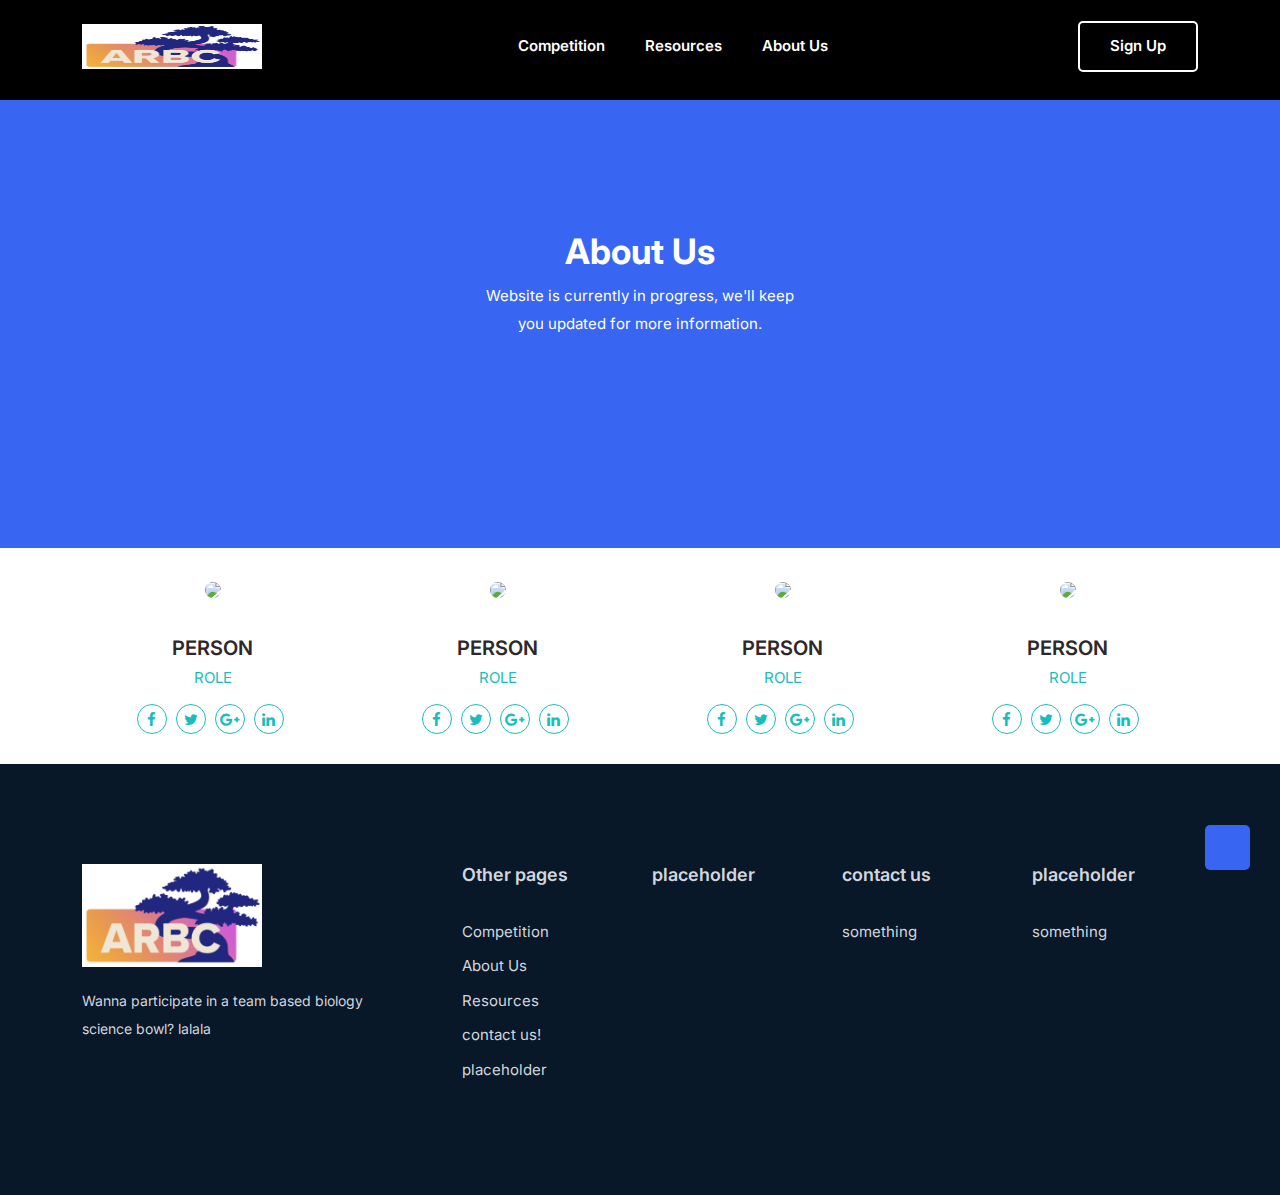
==== aboutus.html @ b6d5187e "navbar and pages" ====
<!DOCTYPE html>
<html class="no-js" lang="zxx">

<head>
    <meta charset="utf-8" />
    <meta http-equiv="x-ua-compatible" content="ie=edge" />
    <title>ARBC</title>
    <meta name="description" content="" />
    <meta name="viewport" content="width=device-width, initial-scale=1" />
    <link rel="shortcut icon" type="image/x-icon" href="assets/images/favicon.svg" />
<style data-href="/styles.f237a936223849b0b46b.css" id="gatsby-global-css"></style>
    <!-- ========================= CSS========================= -->
    <link rel="stylesheet" href="assets/css/bootstrap.min.css" />
    <link rel="stylesheet" href="assets/css/LineIcons.2.0.css" />
    <link rel="stylesheet" href="assets/css/animate.css" />
    <link rel="stylesheet" href="assets/css/tiny-slider.css" />
    <link rel="stylesheet" href="assets/css/glightbox.min.css" />
    <link rel="stylesheet" href="assets/css/main.css" />
  <link href="aboutus.css" rel="stylesheet" type="text/css" />
  <!--font-awesome -->
    <link rel="stylesheet" href="https://cdnjs.cloudflare.com/ajax/libs/font-awesome/4.7.0/css/font-awesome.min.css">
    
    <!--Bootstrap 4-->
    <link rel="stylesheet" href="https://cdn.jsdelivr.net/npm/bootstrap@4.6.0/dist/css/bootstrap.min.css" integrity="sha384-B0vP5xmATw1+K9KRQjQERJvTumQW0nPEzvF6L/Z6nronJ3oUOFUFpCjEUQouq2+l" crossorigin="anonymous">
</head>

<body>
    <!-- Preloader -->
    <div class="preloader">
        <div class="preloader-inner">
            <div class="preloader-icon">
                <span></span>
                <span></span>
            </div>
        </div>
    </div>
    <!-- /End Preloader -->

    <!-- Header-->
    <header class="header navbar-area">
        <div class="container">
            <div class="row align-items-center">
                <div class="col-lg-12">
                    <div class="nav-inner">
                        <!-- Navbar -->
                        <nav class="navbar navbar-expand-lg">
                            <a class="navbar-brand" href="index.html">
                                <img src="assets/images/logo/logo.png" width= "75" height="45" alt="" loading="lazy"/>
                            </a>
                            
                            <div class="collapse navbar-collapse sub-menu-bar" id="navbarSupportedContent">
                                <ul id="nav" class="navbar-nav ms-auto">
                                    <li class="nav-item">
                                        <a href="#features" class="page-scroll"
                                            aria-label="Toggle navigation" class="dd-menu collapsed" href="javascript:void(0)"  data-bs-toggle="collapse"
                                            data-bs-target="#submenu-1-4" aria-controls="navbarSupportedContent"
                                            aria-expanded="false" aria-label="Toggle navigation">Competition</a>
                                        <ul class="sub-menu collapse" id="submenu-1-4">
                                            <li class="nav-item"><a href="javascript:void(0)"><a href="competition.html">Rules and Logistics</a></a>
                                            
                                            </li>
                                
                                        </ul>
                                    </li>
                                    <li class="nav-item">
                                        <a href="#features"
                                            aria-label="Toggle navigation">Resources</a>
                                        <ul class="sub-menu collapse" id="submenu-1-4">
                                            <li class="nav-item"><a href="javascript:void(0)"><a href="textbooks.html">Textbooks</a></a>
                                            
                                            </li>
                                
                                        </ul>
                                        
                                    </li>
                                    
 
                                    <li class="nav-item">
                                        <a href="javascript:void(0)" aria-label="Toggle navigation">About Us</a>
                                        <ul class="sub-menu collapse" id="submenu-1-4">
                                            <li class="nav-item"><a href="javascript:void(0)"><a href="aboutus.html">Team</a></a>
                                            
                                            </li>
                                
                                        </ul>
                                    </li>
                                    
                                    
                                </ul>
                            </div> <!-- navbar collapse -->
                            <div class="button add-list-button">
                                <a href="javascript:void(0)" class="btn">Sign up</a>
                            </div>
                        </nav>
                        <!-- End Navbar -->
                    </div>
                </div>
            </div> <!-- row -->
        </div> <!-- container -->
    </header>
    <!-- End Header -->
<section class="our-achievement section">
        <div class="container">
            <div class="row">
                <div class="col-lg-10 offset-lg-1 col-md-12 col-12">
                    <div class="title">
                        <div class="section-title">

                        <h2>About Us</h2>
                        <p>Website is currently in progress, we'll keep you updated for more information.</p>
                    </div>
                </div>
            </div>
</section>
 <div class="container">
        <div class="row">
            
                <!-- team section-->
             <!--1st member-->
<div class="col-md-3 col-sm-6">
                <div class="our-team">
                    <div class="pic">
                        <img src="image1.jpg">
                    </div>
                    <h3 class="title">PERSON</h3>
                    <span class="post">ROLE</span>

                    <!--social icon-->
                         <ul class="social">
               <li><a href="#" class="fa fa-facebook"></a></li>
               <li><a href="#" class="fa fa-twitter"></a></li>
               <li><a href="#" class="fa fa-google-plus"></a></li>
               <li><a href="#" class="fa fa-linkedin"></a></li>
        </ul>
                </div>
            </div>

    <!--2nd member-->
     
            <div class="col-md-3 col-sm-6">
                <div class="our-team">
                    <div class="pic">
                        <img src="image2.jpg">
                    </div>
                    <h3 class="title">PERSON</h3>
                    <span class="post">ROLE</span>

                     <!--social Icon-->
                           <ul class="social">
               <li><a href="#" class="fa fa-facebook"></a></li>
               <li><a href="#" class="fa fa-twitter"></a></li>
               <li><a href="#" class="fa fa-google-plus"></a></li>
               <li><a href="#" class="fa fa-linkedin"></a></li>
        </ul>
                </div>
            </div>

    <!--3rd member-->
    
            <div class="col-md-3 col-sm-6">
                <div class="our-team">
                    <div class="pic">
                        <img src="image3.jpg">
                    </div>
                    <h3 class="title">PERSON</h3>
                    <span class="post">ROLE</span>
                    
                     <!--social icon-->
                         <ul class="social">
               <li><a href="#" class="fa fa-facebook"></a></li>
               <li><a href="#" class="fa fa-twitter"></a></li>
               <li><a href="#" class="fa fa-google-plus"></a></li>
               <li><a href="#" class="fa fa-linkedin"></a></li>
        </ul>
                </div>
            </div>

    <!--4th member-->

            <div class="col-md-3 col-sm-6">
                <div class="our-team">
                    <div class="pic">
                        <img src="image4.jpg">
                    </div>
                    <h3 class="title">PERSON</h3>
                    <span class="post">ROLE</span>

                     <!--social icon-->
                           <ul class="social">
               <li><a href="#" class="fa fa-facebook"></a></li>
               <li><a href="#" class="fa fa-twitter"></a></li>
               <li><a href="#" class="fa fa-google-plus"></a></li>
               <li><a href="#" class="fa fa-linkedin"></a></li>
        </ul>
                </div>
            </div>

        </div>
    </div>
</body>

    <!--Footer  -->
    <footer class="footer">
        <!-- Start Footer Top -->
        <div class="footer-top">
            <div class="container">
                <div class="row">
                    <div class="col-lg-4 col-md-4 col-12">
                        <!-- Single Widget -->
                        <div class="single-footer f-about">
                            <div class="logo">
                                <a href="index.html">
                                    <img src="assets/images/logo/logo.png" alt="#">
                                </a>
                            </div>
                            <p>Wanna participate in a team based biology science bowl? lalala</p>
                            <ul class="social">
                                <li><a href="javascript:void(0)"><i class="lni lni-facebook-filled"></i></a></li>
                                <li><a href="javascript:void(0)"><i class="lni lni-twitter-original"></i></a></li>
                                <li><a href="javascript:void(0)"><i class="lni lni-instagram"></i></a></li>
                                <li><a href="javascript:void(0)"><i class="lni lni-linkedin-original"></i></a></li>
                                <li><a href="javascript:void(0)"><i class="lni lni-youtube"></i></a></li>
                                <li><a href="javascript:void(0)"><i class="lni lni-pinterest"></i></a></li>
                            </ul>
                            
                        </div>
                        <!-- End Single Widget -->
                    </div>
                    <div class="col-lg-8 col-md-8 col-12">
                        <div class="row">
                            <div class="col-lg-3 col-md-6 col-12">
                                <!-- Single Widget -->
                                <div class="single-footer f-link">
                                    <h3>Other pages</h3>
                                    <ul>
                                        <li><a href="javascript:void(0)">Competition</a></li>
                                        <li><a href="javascript:void(0)">About Us</a></li>
                                        <li><a href="javascript:void(0)">Resources</a></li>
                                        <li><a href="javascript:void(0)">contact us!</a></li>
                                        <li><a href="javascript:void(0)">placeholder</a></li>
                                    </ul>
                                </div>
                                <!-- End Single Widget -->
                            </div>
                            <div class="col-lg-3 col-md-6 col-12">
                                <!-- Single Widget -->
                                <div class="single-footer f-link">
                                    <h3>placeholder</h3>
                                   
                                </div>
                                <!-- End Single Widget -->
                            </div>
                            <div class="col-lg-3 col-md-6 col-12">
                                <!-- Single Widget -->
                                <div class="single-footer f-link">
                                    <h3>contact us</h3>
                                    <ul>
                                        <li><a href="javascript:void(0)">something</a></li>
                                        
                                    </ul>
                                </div>
                                <!-- End Single Widget -->
                            </div>
                            <div class="col-lg-3 col-md-6 col-12">
                                <!-- Single Widget -->
                                <div class="single-footer f-link">
                                    <h3>placeholder</h3>
                                    <ul>
                                        <li><a href="javascript:void(0)">something</a></li>
                                        
                                    </ul>
                                </div>
                                <!-- End Single Widget -->
                            </div>
                        </div>
                    </div>
                </div>
            </div>
        </div>
        <!--/ End Footer Top -->
    </footer>
    <!--/ End Footer -->

    <!-- ========================= scroll-top ========================= -->
    <a href="#" class="scroll-top">
        <i class="lni lni-chevron-up"></i>
    </a>

    <!-- ========================= JS ========================= -->
    <script src="assets/js/bootstrap.min.js"></script>
    <script src="assets/js/wow.min.js"></script>
    <script src="assets/js/tiny-slider.js"></script>
    <script src="assets/js/glightbox.min.js"></script>
    <script src="assets/js/count-up.min.js"></script>
    <script src="assets/js/main.js"></script>
    <script type="text/javascript">
        //====== counter up 
        var cu = new counterUp({
            start: 0,
            duration: 2000,
            intvalues: true,
            interval: 100,
            append: " ",
        });
        cu.start();
    </script>
</body>

</html>
---- assets/css/main.css ----
/*======================================
    Variables
========================================*/
/*======================================
    Normalize CSS
========================================*/
@import url("https://fonts.googleapis.com/css2?family=Inter:wght@100;200;300;400;500;600;700;800;900&display=swap");
html {
  scroll-behavior: smooth;
}
html{
  background-color: black;
  margin-top: 100px;
   
}
body {
  font-family: "Inter", sans-serif;
  font-weight: normal;
  font-style: normal;
  color: #888;
  overflow-x: hidden;
  font-size: 15px;
}

p {
  margin: 0;
  padding: 0;
  font-size: 18px;
  line-height: 28px;
  color: black;
}

* {
  margin: 0;
  padding: 0;
}

.navbar-toggler:focus,
a:focus,
input:focus,
textarea:focus,
button:focus,
.btn:focus,
.btn.focus,
.btn:not(:disabled):not(.disabled).active,
.btn:not(:disabled):not(.disabled):active {
  text-decoration: none;
  outline: none;
  outline: none !important;
  border-color: none !important;
  -webkit-box-shadow: none !important;
          box-shadow: none !important;
}

.form-check-input:checked {
  background-color: #3865F2;
  border-color: #3865F2;
}

select { 
  text-rendering: auto;
  color: #081828;
  letter-spacing: normal;
  word-spacing: normal;
  text-transform: none;
  text-indent: 0px;
  text-shadow: none;
  display: inline-block;
  text-align: start;
  -webkit-appearance: menulist;
     -moz-appearance: menulist;
          appearance: menulist;
  -webkit-box-sizing: border-box;
          box-sizing: border-box;
  -webkit-box-align: center;
      -ms-flex-align: center;
          align-items: center;
  white-space: pre;
  -webkit-rtl-ordering: logical;
  background-color: -internal-light-dark(white, #3b3b3b);
  cursor: default;
  margin: 0em;
  font: 400 14px;
  border-radius: 0px;
  border-width: 1px;
  border-style: solid;
  border-color: -internal-light-dark(#767676, #858585);
  -o-border-image: initial;
     border-image: initial;
}

span,
a {
  display: inline-block;
  text-decoration: none;
  transition: all 0.4s ease;
  -webkit-transition: all 0.4s ease;
  -moz-transition: all 0.4s ease;
}

audio,
canvas,
iframe,
img,
svg,
video {
  vertical-align: middle;
}

img {
  max-width: 100%;
}

h1,
h2,
h3,
h4,
h5,
h6 {
  font-weight: 600;
  margin: 0px;
  color: #081828;
}

h1 a,
h2 a,
h3 a,
h4 a,
h5 a,
h6 a {
  color: inherit;
}

h1 {
  font-size: 50px;
}

h2 {
  font-size: 40px;
}

h3 {
  font-size: 30px;
}

h4 {
  font-size: 25px;
}

h5 {
  font-size: 20px;
}

h6 {
  font-size: 16px;
}

ul,
ol {
  margin: 0px;
  padding: 0px;
  list-style-type: none;
}

.mt-5 {
  margin-top: 5px;
}

.mt-10 {
  margin-top: 10px;
}

.mt-15 {
  margin-top: 15px;
}

.mt-20 {
  margin-top: 20px;
}

.mt-25 {
  margin-top: 25px;
}

.mt-30 {
  margin-top: 30px;
}

.mt-35 {
  margin-top: 35px;
}

.mt-40 {
  margin-top: 40px;
}

.mt-45 {
  margin-top: 45px;
}

.mt-50 {
  margin-top: 50px;
}

.mt-55 {
  margin-top: 55px;
}

.mt-60 {
  margin-top: 60px;
}

.mt-65 {
  margin-top: 65px;
}

.mt-70 {
  margin-top: 70px;
}

.img-bg {
  background-position: center center;
  background-size: cover;
  background-repeat: no-repeat;
  width: 100%;
  height: 100%;
}

@media only screen and (min-width: 480px) and (max-width: 767px) {
  .container {
    width: 450px;
  }
}
/*
/* Bread Crumbs */
.breadcrumbs {
  position: relative;
  padding-bottom: 100px;
  padding-top: 180px;
  z-index: 2;
  text-align: left;
  background-color: #3865F2;
}

@media only screen and (min-width: 768px) and (max-width: 991px) {
  .breadcrumbs {
    padding-bottom: 60px;
    padding-top: 120px;
  }
}

@media (max-width: 767px) {
  .breadcrumbs {
    padding-bottom: 60px;
    padding-top: 120px;
  }
}

.breadcrumbs .breadcrumbs-content {
  position: relative;
  text-align: center;
}

.breadcrumbs .breadcrumbs-content .page-title {
  font-size: 32px;
  color: #fff;
  font-weight: 700;
  position: relative;
  line-height: 50px;
}

@media only screen and (min-width: 768px) and (max-width: 991px) {
  .breadcrumbs .breadcrumbs-content .page-title {
    font-size: 28px;
    line-height: 42px;
  }
}

@media (max-width: 767px) {
  .breadcrumbs .breadcrumbs-content .page-title {
    font-size: 25px;
    line-height: 38px;
  }
}

.breadcrumbs .breadcrumbs-content .breadcrumb-nav {
  background: transparent;
  border-radius: 0;
  margin-bottom: 0;
  padding: 0;
  display: inline-block;
}

.breadcrumbs .breadcrumb-nav {
  text-align: center;
  margin-top: 15px;
}

@media only screen and (min-width: 768px) and (max-width: 991px) {
  .breadcrumbs .breadcrumb-nav {
    margin-top: 10px;
  }
}

@media (max-width: 767px) {
  .breadcrumbs .breadcrumb-nav {
    margin-top: 8px;
  }
}

.breadcrumbs .breadcrumb-nav li {
  display: inline-block;
  position: relative;
  padding-right: 15px;
  margin-right: 15px;
  text-transform: capitalize;
}

.breadcrumbs .breadcrumb-nav li:after {
  content: "\ea5c";
  font-family: lineIcons;
  font-size: 10px;
  position: absolute;
  top: 4px;
  right: -7px;
}

.breadcrumbs .breadcrumb-nav li:last-child {
  margin: 0;
  padding: 0;
}

.breadcrumbs .breadcrumb-nav li:last-child::after {
  display: none;
}

.breadcrumbs .breadcrumb-nav li,
.breadcrumbs .breadcrumb-nav li a {
  color: #fff;
  font-size: 14px;
  font-weight: 500;
}

.breadcrumbs .breadcrumb-nav li a {
  position: relative;
}

.breadcrumbs .breadcrumb-nav li a:hover {
  text-decoration: underline;
}

.section {
  padding-top: 100px;
  padding-bottom: 100px;
  position: relative;
}

@media only screen and (min-width: 768px) and (max-width: 991px) {
  .section {
    padding-top: 60px;
    padding-bottom: 60px;
  }
}

@media (max-width: 767px) {
  .section {
    padding-top: 50px;
    padding-bottom: 50px;
  }
}

/* Section Title */
.section-title {
  text-align: center;
  margin-bottom: 80px;
  padding: 0 300px;
  position: relative;
  z-index: 5;
}

.section-title h3 {
  font-size: 15px;
  font-weight: 600;
  display: block;
  margin-bottom: 8px;
  color: #3865F2;
  text-transform: uppercase;
}

.section-title h2 {
  font-size: 34px;
  margin-bottom: 25px;
  line-height: 42px;
  text-transform: capitalize;
  position: relative;
  font-weight: 800;
}

.section-title p {
  font-size: 15px;
}

@media only screen and (min-width: 992px) and (max-width: 1199px) {
  .section-title {
    padding: 0px 200px;
    margin-bottom: 70px;
  }
}

@media only screen and (min-width: 768px) and (max-width: 991px) {
  .section-title {
    padding: 0px 20px;
    margin-bottom: 70px;
  }
  .section-title h3 {
    font-size: 14px;
  }
  .section-title h2 {
    font-size: 24px;
    line-height: 32px;
    margin-bottom: 20px;
  }
  .section-title p {
    font-size: 14px;
  }
}

@media (max-width: 767px) {
  .section-title {
    padding: 0px 10px;
    margin-bottom: 60px;
  }
  .section-title h3 {
    font-size: 14px;
  }
  .section-title h2 {
    font-size: 20px;
    line-height: 30px;
    margin-bottom: 18px;
  }
  .section-title p {
    font-size: 14px;
  }
}

.section-title.align-right {
  padding: 0;
  padding-left: 600px;
}

.section-title.align-right h2:before {
  display: none;
}

.section-title.align-right h2:after {
  position: absolute;
  right: 0;
  bottom: -1px;
  height: 2px;
  width: 50px;
  background: #3865F2;
  content: "";
}

.section-title.align-left {
  padding: 0;
  padding-right: 600px;
}

.section-title.align-left h2:before {
  left: 0;
  margin-left: 0;
}

/* One Click Scrool Top Button*/
.scroll-top {
  width: 45px;
  height: 45px;
  line-height: 45px;
  background: #3865F2;
  display: -webkit-box;
  display: -ms-flexbox;
  display: flex;
  -webkit-box-pack: center;
      -ms-flex-pack: center;
          justify-content: center;
  -webkit-box-align: center;
      -ms-flex-align: center;
          align-items: center;
  font-size: 14px;
  color: #fff !important;
  position: fixed;
  bottom: 30px;
  right: 30px;
  z-index: 9;
  cursor: pointer;
  -webkit-transition: all .3s ease-out 0s;
  transition: all .3s ease-out 0s;
  border-radius: 5px;
}

.scroll-top:hover {
  -webkit-box-shadow: 0 1rem 3rem rgba(35, 38, 45, 0.15) !important;
  box-shadow: 0 1rem 3rem rgba(35, 38, 45, 0.15) !important;
  -webkit-transform: translate3d(0, -5px, 0);
  transform: translate3d(0, -5px, 0);
  background-color: #081828;
}

/* Overlay */
.overlay {
  position: relative;
  z-index: 1;
}

.overlay::before {
  position: absolute;
  top: 0;
  left: 0;
  width: 100%;
  height: 100%;
  opacity: 0.4;
  background: #081828;
  content: "";
  -webkit-transition: all 0.4s ease;
  transition: all 0.4s ease;
  z-index: -1;
}

/* Pagination CSS */
.pagination {
  text-align: left;
  margin: 40px 0 0 0;
  display: block;
}

.pagination.center {
  text-align: center;
}

.pagination.right {
  text-align: right;
}

.pagination.left {
  text-align: left;
}

.pagination .pagination-list {
  display: inline-block;
  overflow: hidden;
}

.pagination .pagination-list li {
  margin-right: 5px;
  display: inline-block;
  margin-top: 10px;
}

.pagination .pagination-list li:last-child {
  margin-right: 0px;
}

.pagination .pagination-list li a {
  background: #fff;
  color: #081828;
  font-weight: 400;
  font-size: 14px;
  border-radius: 5px;
  padding: 8px 20px;
  text-align: center;
  border: 1px solid #eee;
}

.pagination .pagination-list li.active a,
.pagination .pagination-list li:hover a {
  background: #3865F2;
  color: #fff;
  border-color: transparent;
}

.pagination .pagination-list li a i {
  font-size: 13px;
}

.blog-grids.pagination {
  margin-top: 50px;
  text-align: center;
}

.button .btn {
  display: inline-block;
  text-transform: capitalize;
  font-size: 15px;
  font-weight: 600;
  padding: 13px 30px;
  background-color: #3865F2;
  color: #fff;
  border: none;
  -webkit-transition: 0.2s;
  transition: 0.2s;
  border-radius: 5px;
  position: relative;
  z-index: 1;
  margin-right: 5px;
  overflow: hidden;
}

@media only screen and (min-width: 768px) and (max-width: 991px) {
  .button .btn {
    padding: 12px 25px;
    font-size: 14px;
    font-weight: 500;
  }
}

@media (max-width: 767px) {
  .button .btn {
    padding: 12px 25px;
    font-size: 14px;
    font-weight: 500;
  }
}

.button .btn i {
  display: inline-block;
  margin-right: 5px;
}

.button .btn:last-child {
  margin: 0;
}

.button .btn:hover {
  color: #fff;
  background-color: #081828;
  -webkit-box-shadow: 0px 4px 4px #0000000f;
          box-shadow: 0px 4px 4px #0000000f;
}

.button .btn-alt {
  background-color: #081828;
  color: #fff;
}

@media only screen and (min-width: 768px) and (max-width: 991px) {
  .button .btn-alt {
    padding: 10px 30px;
  }
}

@media (max-width: 767px) {
  .button .btn-alt {
    padding: 10px 30px;
  }
}

.button .btn-alt:hover {
  background-color: #3865F2;
  color: #fff;
}

.align-left {
  text-align: left;
}

.align-right {
  text-align: right;
}

.align-center {
  text-align: center;
}

/* Preloader */
.preloader {
  position: fixed;
  top: 0;
  left: 0;
  z-index: 999999999;
  width: 100%;
  height: 100%;
  background-color: #fff;
  overflow: hidden;
}

.preloader-inner {
  position: absolute;
  top: 50%;
  left: 50%;
  -webkit-transform: translate(-50%, -50%);
  transform: translate(-50%, -50%);
}

.preloader-icon {
  width: 100px;
  height: 100px;
  display: inline-block;
  padding: 0px;
}

.preloader-icon span {
  position: absolute;
  display: inline-block;
  width: 100px;
  height: 100px;
  border-radius: 100%;
  background: #3865F2;
  -webkit-animation: preloader-fx 1.6s linear infinite;
  animation: preloader-fx 1.6s linear infinite;
}

.preloader-icon span:last-child {
  animation-delay: -0.8s;
  -webkit-animation-delay: -0.8s;
}

@keyframes preloader-fx {
  0% {
    -webkit-transform: scale(0, 0);
            transform: scale(0, 0);
    opacity: 0.5;
  }
  100% {
    -webkit-transform: scale(1, 1);
            transform: scale(1, 1);
    opacity: 0;
  }
}

@-webkit-keyframes preloader-fx {
  0% {
    -webkit-transform: scale(0, 0);
    opacity: 0.5;
  }
  100% {
    -webkit-transform: scale(1, 1);
    opacity: 0;
  }
}

/*======================================
	Start Header CSS
========================================*/
.header {
  width: 100%;
  background: transparent;
  position: absolute;
  width: 100%;
  left: 0;
  top: 0;
}

@media only screen and (min-width: 768px) and (max-width: 991px) {
  .header {
    padding: 18px 0 !important;
  }
  .header .mobile-menu-btn .toggler-icon {
    background-color: #fff;
  }
  .header .button {
    margin: 0 !important;
  }
  .header .navbar-collapse {
    position: absolute;
    top: 67px !important;
    left: 0;
    width: 100%;
    background-color: #fff;
    z-index: 9;
    -webkit-box-shadow: 0px 15px 20px 0px rgba(0, 0, 0, 0.1);
            box-shadow: 0px 15px 20px 0px rgba(0, 0, 0, 0.1);
    padding: 10px 20px;
    max-height: 350px;
    overflow-y: scroll;
    border-top: 1px solid #eee;
    border-radius: 6px;
    overflow: auto;
  }
  .header .navbar .navbar-nav .nav-item a:hover {
    color: #3865F2 !important;
  }
  .header .navbar .navbar-nav .nav-item a.active {
    color: #3865F2 !important;
  }
  .header .navbar-nav .nav-item {
    margin: 0;
  }
  .header .navbar-nav .nav-item:hover a {
    color: #3865F2;
  }
  .header .navbar-nav .nav-item a {
    padding: 12px 16px !important;
  }
  .header .navbar-nav .nav-item a::before {
    display: none;
  }
  .header .navbar-nav .nav-item .sub-menu {
    position: static;
    width: 100%;
    opacity: 1;
    visibility: visible;
    -webkit-box-shadow: none;
            box-shadow: none;
    padding: 0;
    border: none;
    margin-left: 15px;
    margin-right: 15px;
  }
  .header .navbar-nav .nav-item .sub-menu .nav-item a {
    padding: 12px 12px;
  }
  .header .navbar-nav .nav-item .sub-menu .nav-item a:hover {
    color: #3865F2 !important;
  }
  .header .navbar-nav .nav-item a {
    color: #051441;
    display: -webkit-box;
    display: -ms-flexbox;
    display: flex;
    -webkit-box-pack: justify;
        -ms-flex-pack: justify;
            justify-content: space-between;
    padding: 10px 0;
  }
  .header .navbar-nav .nav-item a::after {
    opacity: 1;
    visibility: visible;
  }
  .header .navbar-nav .nav-item .sub-menu li.active {
    background: #fff !important;
    color: #3865F2 !important;
  }
  .header .navbar-nav .nav-item .sub-menu .nav-item {
    margin: 0 !important;
  }
  .header .navbar-nav .nav-item .sub-menu .nav-item a {
    padding: 10px 12px !important;
  }
  .header .navbar-nav .nav-item .sub-menu li:hover {
    background: #fff !important;
    color: #3865F2 !important;
  }
  .header .navbar-nav .nav-item a {
    font-size: 14px;
  }
  .header .navbar-nav .nav-item a:hover {
    color: #3865F2;
  }
}

@media (max-width: 767px) {
  .header {
    padding: 18px 0 !important;
  }
  .header .mobile-menu-btn .toggler-icon {
    background-color: #fff;
  }
  .header .navbar-collapse {
    position: absolute;
    top: 58px !important;
    left: 0;
    width: 100%;
    background-color: #fff;
    z-index: 9;
    -webkit-box-shadow: 0px 15px 20px 0px rgba(0, 0, 0, 0.1);
            box-shadow: 0px 15px 20px 0px rgba(0, 0, 0, 0.1);
    padding: 10px 20px;
    max-height: 350px;
    overflow-y: scroll;
    border-top: 1px solid #eee;
    border-radius: 6px;
  }
  .header .navbar .navbar-nav .nav-item a:hover {
    color: #3865F2 !important;
  }
  .header .navbar .navbar-nav .nav-item a.active {
    color: #3865F2 !important;
  }
  .header .navbar-nav .nav-item {
    margin: 0;
  }
  .header .navbar-nav .nav-item:hover a {
    color: #3865F2;
  }
  .header .navbar-nav .nav-item a {
    padding: 12px 16px !important;
  }
  .header .navbar-nav .nav-item a::before {
    display: none;
  }
  .header .navbar-nav .nav-item .sub-menu {
    position: static;
    width: 100%;
    opacity: 1;
    visibility: visible;
    -webkit-box-shadow: none;
            box-shadow: none;
    padding: 0;
    border: none;
    margin-left: 15px;
    margin-right: 15px;
  }
  .header .navbar-nav .nav-item .sub-menu .nav-item a {
    padding: 12px 12px;
  }
  .header .navbar-nav .nav-item .sub-menu .nav-item a:hover {
    color: #3865F2 !important;
  }
  .header .navbar-nav .nav-item a {
    color: #051441;
    display: -webkit-box;
    display: -ms-flexbox;
    display: flex;
    -webkit-box-pack: justify;
        -ms-flex-pack: justify;
            justify-content: space-between;
    padding: 10px 0;
  }
  .header .navbar-nav .nav-item a::after {
    opacity: 1;
    visibility: visible;
  }
  .header .navbar-nav .nav-item .sub-menu li.active {
    background: #fff !important;
    color: #3865F2 !important;
  }
  .header .navbar-nav .nav-item .sub-menu .nav-item {
    margin: 0 !important;
  }
  .header .navbar-nav .nav-item .sub-menu .nav-item a {
    padding: 10px 12px !important;
  }
  .header .navbar-nav .nav-item .sub-menu li:hover {
    background: #fff !important;
    color: #3865F2 !important;
  }
  .header .navbar-nav .nav-item a {
    font-size: 14px;
  }
  .header .navbar-nav .nav-item a:hover {
    color: #3865F2;
  }
}

@media (max-width: 767px) {
  .header .button {
    display: none;
  }
}

.header .button .btn {
  background-color: transparent;
  border: 2px solid #fff;
  color: #fff;
  padding: 12px 30px;
}

.header .button .btn:hover {
  background-color: #fff;
  color: #3865F2;
}

.header .navbar-brand img {
  width: 180px;
  
}

@media only screen and (min-width: 768px) and (max-width: 991px) {
  .header .navbar-brand img {
    width: 170px;
    position: fixed;
  }
}

@media (max-width: 767px) {
  .header .navbar-brand img {
    width: 160px;
  }
}

.header.sticky .navbar-brand .white-logo {
  opacity: 0;
  visibility: hidden;
}

.header.sticky .navbar-brand .dark-logo {
  opacity: 1;
  visibility: visible;
}

.header.sticky .button .btn {
  background-color: #3865F2;
  color: #fff;
  border-color: transparent;
}

.header.sticky .button .btn:hover {
  background-color: #081828;
  color: #fff;
}

.sticky {
  position: fixed;
  z-index: 99;
  background-color: #fff;
  -webkit-box-shadow: 0px 20px 50px 0px rgba(0, 0, 0, 0.05);
          box-shadow: 0px 20px 50px 0px rgba(0, 0, 0, 0.05);
  -webkit-transition: all 0.3s ease-out 0s;
  transition: all 0.3s ease-out 0s;
  top: 0;
}

.navbar-expand-lg .navbar-nav {
  margin: 0;
  margin-left: auto !important;
  margin-right: auto !important;
}

.header .navbar .navbar-nav .nav-item a.active {
  color: #fff;
}

.sticky .navbar .navbar-nav .nav-item a.active {
  color: #3865F2;
}

.sticky .navbar .navbar-nav .nav-item a {
  color: #081828;
}

.header .navbar .navbar-nav .nav-item .sub-menu a.active {
  color: #fff;
}

.sticky .navbar .navbar-nav .nav-item .sub-menu a.active {
  color: #fff;
}

.sticky .navbar .mobile-menu-btn .toggler-icon {
  background: #333;
}

/*===== NAVBAR =====*/
.navbar-area {
  width: 100%;
  z-index: 99;
  -webkit-transition: all 0.3s ease-out 0s;
  transition: all 0.3s ease-out 0s;
  padding: 0;
}

.navbar-area.sticky {
  position: fixed;
  z-index: 99;
  background: #3865F2;
  -webkit-box-shadow: 0px 20px 50px 0px rgba(0, 0, 0, 0.05);
          box-shadow: 0px 20px 50px 0px rgba(0, 0, 0, 0.05);
  -webkit-transition: all 0.3s ease-out 0s;
  transition: all 0.3s ease-out 0s;
  background: #fff;
  padding: 0px 0;
}

.navbar {
  padding: 0;
  position: relative;
  -webkit-transition: all 0.3s ease-out 0s;
  transition: all 0.3s ease-out 0s;
}

.navbar-brand {
  padding-left: 0;
  border-radius: 0;
}

.navbar-brand img {
  width: 180px;
}

.mobile-menu-btn {
  padding: 0px;
}

.mobile-menu-btn:focus {
  text-decoration: none;
  outline: none;
  -webkit-box-shadow: none;
          box-shadow: none;
}

.mobile-menu-btn .toggler-icon {
  width: 30px;
  height: 2px;
  background-color: #222;
  display: block;
  margin: 5px 0;
  position: relative;
  -webkit-transition: all 0.3s ease-out 0s;
  transition: all 0.3s ease-out 0s;
}

.mobile-menu-btn.active .toggler-icon:nth-of-type(1) {
  -webkit-transform: rotate(45deg);
          transform: rotate(45deg);
  top: 7px;
}

.mobile-menu-btn.active .toggler-icon:nth-of-type(2) {
  opacity: 0;
}

.mobile-menu-btn.active .toggler-icon:nth-of-type(3) {
  -webkit-transform: rotate(135deg);
          transform: rotate(135deg);
  top: -7px;
}

.navbar-nav .nav-item {
  z-index: 1;
  position: relative;
  margin-right: 40px;
}

.navbar-nav .nav-item:last-child {
  margin-right: 0 !important;
}

.navbar-nav .nav-item:hover a {
  color: #fff;
}

.sticky .navbar-nav .nav-item:hover a {
  color: #3865F2;
}

.navbar-nav .nav-item a {
  font-size: 15px;
  color: #fff;
  -webkit-transition: all 0.3s ease-out 0s;
  transition: all 0.3s ease-out 0s;
  position: relative;
  padding: 35px 0;
  display: -webkit-inline-box;
  display: -ms-inline-flexbox;
  display: inline-flex;
  -webkit-box-align: center;
      -ms-flex-align: center;
          align-items: center;
  font-weight: 600;
  transition: all 0.3s ease-out 0s;
  position: relative;
  text-transform: capitalize;
}

.navbar-nav .nav-item a::after {
  opacity: 0;
  visibility: hidden;
}

.navbar-nav .nav-item:hover a:before {
  width: 100%;
}

.navbar-nav .nav-item a.active {
  color: #fff;
}

.navbar-nav .nav-item a.dd-menu::after {
  content: "\ea58";
  font: normal normal normal 1em/1 "LineIcons";
  position: absolute;
  right: 17px;
  font-size: 10px;
  top: 50%;
  margin-left: 5px;
  margin-top: 0px;
  -webkit-transition: all 0.3s ease-out 0s;
  transition: all 0.3s ease-out 0s;
  height: 10px;
}

@media only screen and (min-width: 992px) and (max-width: 1199px) {
  .navbar-nav .nav-item a.dd-menu::after {
    right: 13px;
  }
}

@media only screen and (min-width: 768px) and (max-width: 991px), (max-width: 767px) {
  .navbar-nav .nav-item a.dd-menu::after {
    top: 18px;
    right: 0;
    -webkit-transform: rotate(180deg);
            transform: rotate(180deg);
  }
}

@media only screen and (min-width: 768px) and (max-width: 991px), (max-width: 767px) {
  .navbar-nav .nav-item a.collapsed::after {
    -webkit-transform: rotate(0deg);
            transform: rotate(0deg);
  }
}

.navbar-nav .nav-item:hover > .sub-menu {
  top: 100%;
  opacity: 1;
  visibility: visible;
}

.navbar-nav .nav-item:hover > .sub-menu .sub-menu {
  left: 100%;
  top: 0;
}

.navbar-nav .nav-item .sub-menu {
  padding: 30px;
  min-width: 240px;
  background: #fff;
  -webkit-box-shadow: 0px 5px 20px #0000001a;
          box-shadow: 0px 5px 20px #0000001a;
  position: absolute;
  top: 110% !important;
  left: 0;
  opacity: 0;
  visibility: hidden;
  -webkit-transition: all 0.3s ease-out 0s;
  transition: all 0.3s ease-out 0s;
  border-radius: 0 0 4px 4px;
  border-radius: 5px;
}

.navbar-nav .nav-item:hover .sub-menu {
  top: 100% !important;
}

.navbar-nav .nav-item .sub-menu .nav-item {
  width: 100%;
  margin-bottom: 15px;
}

.navbar-nav .nav-item .sub-menu .nav-item:last-child {
  margin: 0;
}

.navbar-nav .nav-item .sub-menu .nav-item a {
  padding: 0;
  color: #888;
  display: block;
  width: 100%;
  font-size: 14px;
  font-weight: 500;
  text-transform: capitalize;
  position: relative;
  z-index: 1;
  border-radius: 4px;
  overflow: hidden;
  -webkit-transition: all 0.1s ease;
  transition: all 0.1s ease;
}

.navbar-nav .nav-item .sub-menu .nav-item a:hover {
  color: #3865F2;
}

.navbar-nav .nav-item .sub-menu.left-menu {
  left: -100%;
}

.navbar-nav .nav-item .sub-menu.collapse:not(.show) {
  display: block;
}

@media only screen and (min-width: 768px) and (max-width: 991px), (max-width: 767px) {
  .navbar-nav .nav-item .sub-menu.collapse:not(.show) {
    display: none;
  }
}

.navbar-nav .nav-item .sub-menu > li {
  display: block;
  margin-left: 0;
}

.navbar-nav .nav-item .sub-menu > li:last-child {
  border: none;
}

.navbar-nav .nav-item .sub-menu > li.active > a {
  color: #3865F2 !important;
}

.navbar-nav .nav-item .sub-menu > li > a {
  font-weight: 400;
  display: block;
  padding: 12px 15px;
  font-size: 14px;
  color: #222;
  font-weight: 400;
}

.navbar-nav .nav-item .sub-menu > li:first-child a {
  border: none;
}

.add-list-button {
  display: inline-block;
  margin-left: 10px;
}

.add-list-button .btn i {
  font-size: 14px;
  display: inline-block;
  margin-right: 5px;
}

/*======================================
     End Header CSS
  ========================================*/
/*======================================
    Hero Area CSS
========================================*/
.hero-area {
  position: relative;
  padding: 200px 0 150px 0;
  background: #3865F2;
}

@media only screen and (min-width: 768px) and (max-width: 991px) {
  .hero-area {
    padding: 150px 0 60px 0;
  }
}

@media (max-width: 767px) {
  .hero-area {
    padding: 120px 0 50px 0;
  }
}

.hero-area .hero-image img {
  width: 100%;
}

@media only screen and (min-width: 768px) and (max-width: 991px) {
  .hero-area .hero-image {
    margin-top: 40px;
  }
}

@media (max-width: 767px) {
  .hero-area .hero-image {
    margin-top: 40px;
  }
}

.hero-area .hero-content {
  border-radius: 0;
  position: relative;
  z-index: 1;
  text-align: left;
}

.hero-area .hero-content h1 {
  font-size: 38px;
  font-weight: 800;
  line-height: 50px;
  color: #fff;
  text-shadow: 0px 3px 8px #00000017;
  text-transform: capitalize;
}

.hero-area .hero-content h1 span {
  display: block;
}

.hero-area .hero-content p {
  margin-top: 30px;
  font-size: 15px;
  color: #fff;
}

.hero-area .hero-content .button {
  margin-top: 40px;
}

.hero-area .hero-content .button .btn {
  background-color: #fff;
  color: #3865F2;
  margin-right: 12px;
}

.hero-area .hero-content .button .btn:hover {
  background-color: #081828;
  color: #fff;
}

.hero-area .hero-content .button .btn.btn-alt {
  background-color: #ffffff6b;
  color: #fff;
}

.hero-area .hero-content .button .btn.btn-alt:hover {
  background-color: #fff;
  color: #3865F2;
}

@media (max-width: 767px) {
  .hero-area .hero-content .button .video-button {
    margin-top: 20px;
  }
}

.hero-area .hero-content .button .video-button .text {
  display: inline-block;
  margin-left: 15px;
  color: #fff;
  font-weight: 500;
}

.hero-area .hero-content .button .video-button:hover .video {
  color: #fff;
  background-color: #081828;
}

.hero-area .hero-content .button .video-button .video {
  height: 50px;
  width: 50px;
  line-height: 50px;
  text-align: center;
  color: #3865F2;
  background-color: #fff;
  border-radius: 50%;
  margin-left: 10px;
  font-size: 16px;
  padding-left: 3px;
  -webkit-transition: all 0.4s ease-in-out;
  transition: all 0.4s ease-in-out;
  position: relative;
}

.hero-area .hero-content .button .video-button .video:before {
  position: absolute;
  content: '';
  left: 0;
  top: 0;
  height: 100%;
  width: 100%;
  border: 1px solid #fff;
  border-radius: 50%;
  -webkit-animation: pulse-border-2 2s linear infinite;
  animation: pulse-border-2 2s linear infinite;
}

@-webkit-keyframes pulse-border {
  0% {
    -webkit-transform: scale(1);
    transform: scale(1);
    opacity: 1;
  }
  100% {
    -webkit-transform: scale(1.3);
    transform: scale(1.3);
    opacity: 0;
  }
}

@keyframes pulse-border {
  0% {
    -webkit-transform: scale(1);
    transform: scale(1);
    opacity: 1;
  }
  100% {
    -webkit-transform: scale(1.3);
    transform: scale(1.3);
    opacity: 0;
  }
}

@-webkit-keyframes pulse-border-2 {
  0% {
    -webkit-transform: scale(1);
    transform: scale(1);
    opacity: 1;
  }
  100% {
    -webkit-transform: scale(1.5);
    transform: scale(1.5);
    opacity: 0;
  }
}

@keyframes pulse-border-2 {
  0% {
    -webkit-transform: scale(1);
    transform: scale(1);
    opacity: 1;
  }
  100% {
    -webkit-transform: scale(1.5);
    transform: scale(1.5);
    opacity: 0;
  }
}

@media only screen and (min-width: 992px) and (max-width: 1199px) {
  .hero-area .hero-content h1 {
    font-size: 40px;
  }
}

@media only screen and (min-width: 768px) and (max-width: 991px) {
  .hero-area .hero-content {
    text-align: center;
  }
  .hero-area .hero-content h1 {
    font-size: 30px;
    font-weight: 700;
    line-height: 38px;
  }
  .hero-area .hero-content p {
    font-size: 15px;
  }
}

@media (max-width: 767px) {
  .hero-area .hero-content {
    padding: 0 10px;
    text-align: center;
  }
  .hero-area .hero-content h1 {
    font-size: 24px;
    line-height: 32px;
  }
  .hero-area .hero-content p {
    margin-top: 15px;
    font-size: 14px;
    line-height: 22px;
  }
  .hero-area .hero-content .button .btn {
    width: 60%;
    margin: 0;
    margin-bottom: 7px;
  }
  .hero-area .hero-content .button .btn:last-child {
    margin: 0;
  }
}

/*======================================
    Features Area CSS
========================================*/
.features {
  background-color: #f9f9f9;
  flex:2;
}

.features .section-title {
  margin-bottom: 30px;
}

.features .single-feature {
  text-align: left;
  padding: 35px;
  background-color: #fff;
  border-radius: 6px;
  position: relative;
  margin-top: 30px;
  border: 1px solid #eee;

}

.features .single-feature:hover {
  -webkit-box-shadow: 0px 3px 5px #00000017;
          box-shadow: 0px 3px 5px #00000017;
  -webkit-transform: translateY(-5px);
          transform: translateY(-5px);
}

.features .single-feature i {
  height: 60px;
  width: 60px;
  line-height: 60px;
  text-align: center;
  display: inline-block;
  background-color: #3865F2;
  color: #fff;
  font-size: 20px;
  border-radius: 7px;
  -webkit-box-shadow: 0px 4px 6px #0000002a;
          box-shadow: 0px 4px 6px #0000002a;
  margin-bottom: 30px;
}

.features .single-feature h3 {
  font-size: 18px;
  font-weight: 500;
  margin-bottom: 20px;
}

.features .single-feature p {
  line-height: 22px;
}

/*======================================
    Our Achievement CSS
========================================*/
.our-achievement {
  background-color: #3865F2;
  text-align: center;
  padding: 130px 0;
}

@media only screen and (min-width: 768px) and (max-width: 991px) {
  .our-achievement {
    padding: 80px 0;
  }
}

@media (max-width: 767px) {
  .our-achievement {
    padding: 60px 0;
  }
}

.our-achievement .title h2 {
  color: #fff;
  font-weight: 700;
  font-size: 35px;
  margin-bottom: 10px;
}

.our-achievement .title p {
  color: #fff;
}

.our-achievement .single-achievement {
  margin-top: 50px;
  text-align: center;
  padding: 0px 10px;
}

.our-achievement .single-achievement h3 {
  font-size: 35px;
  font-weight: 800;
  display: block;
  margin-bottom: 5px;
  color: #fff;
}

.our-achievement .single-achievement p {
  font-size: 15px;
  color: #fff;
  font-weight: 500;
  text-transform: capitalize;
}

@media only screen and (min-width: 768px) and (max-width: 991px), (max-width: 767px) {
  .our-achievement .title h2 {
    font-size: 24px;
    line-height: 32px;
  }
  .our-achievement .single-achievement {
    margin-top: 30px;
  }
  .our-achievement .single-achievement h3 {
    font-size: 28px;
  }
}
/*=============================
	cool schedule
===============================*/
.float-container {

  padding: 20px;
}
.schedule{
  flex: 1;
  width: 50%;
  float: left;
  padding: 30px;

}
.description{
  flex: 4;
  text-align: center;
}
/*=============================
	sponsors
===============================*/
.sponsor-table {
  background-color: #f9f9f9;
}

.sponsor-table .section-title {
  margin-bottom: 50px;
}
.sponsor-table .single-table {
  border: 1px solid #eee;
  border-radius: 10px;
  margin-top: 30px;
  background-color: #fff;
  -webkit-transition: all 0.5s cubic-bezier(0.68, -0.55, 0.27, 1.55) 0s;
  transition: all 0.5s cubic-bezier(0.68, -0.55, 0.27, 1.55) 0s;
}

.sponsor-table .single-table:hover:hover {
  -webkit-box-shadow: 0px 3px 5px #00000017;
          box-shadow: 0px 3px 5px #00000017;
  -webkit-transform: translateY(-5px);
          transform: translateY(-5px);
}

.sponsor-table .single-table .table-head {
  padding: 25px;
  border-bottom: 1px solid #eee;
}

.sponsor-table .single-table .table-head .title {
  font-size: 16px;
  font-weight: 600;
  margin-bottom: 20px;
}

.sponsor-table .single-table .table-head p {
  font-weight: 400;
  font-size: 14px;
  line-height: 22px;
}

.sponsor-table .single-table .table-head .price {
  padding: 30px 0;
}

.sponsor-table .single-table .table-head .price .amount {
  font-size: 30px;
  font-weight: 700;
  display: inline-block;
}

.sponsor-table .single-table .table-head .price .amount .duration {
  display: inline-block;
  font-size: 14px;
  color: #888;
  font-weight: 400;
  margin-left: 3px;
}

.sponsor-table .single-table .table-head .button .btn {
  width: 100%;
  padding: 12px 30px;
  font-size: 13px;
  background-color: #081828;
}

.sponsor-table .single-table .table-head .button .btn:hover {
  background-color: #3865F2;
  color: #fff;
}

.sponsor-table .single-table .table-content {
  padding: 25px;
}

.sponsor-table .single-table .table-content .middle-title {
  font-size: 13px;
  font-weight: 500;
  text-transform: uppercase;
  margin-bottom: 25px;
}
/*======================================
    Call To Action CSS
========================================*/

.ask-sponsor {
  background-color: #3865F2;
}

.ask-sponsor .cta-content {
  text-align: center;
  padding: 0px 50px;
}

@media only screen and (min-width: 768px) and (max-width: 991px) {
  .ask-sponsor .cta-content {
    padding: 0;
  }
}
.ask-sponsor .cta-content h2 {
  color: #fff;
  line-height: 50px;
  font-size: 38px;
  font-weight: 700;
  margin-bottom: 30px;
}

.ask-sponsor .cta-content p {
  color: #fff;
  padding: 0px 50px;
}

@media only screen and (min-width: 768px) and (max-width: 991px) {
  .ask-sponsor .cta-content p {
    padding: 0;
  }
}

@media (max-width: 767px) {
  .ask-sponsor .cta-content p {
    padding: 0;
  }
}

.ask-sponsor .cta-content .button {
  margin-top: 40px;
}

.ask-sponsor .cta-content .button .btn {
  background-color: #fff;
  color: #3865F2;
}

.ask-sponsor .cta-content .button .btn:hover {
  color: #fff;
  background-color: #081828;
}

/*======================================
	Footer CSS
========================================*/
.footer {
  background-color: #081828;
  position: relative;
}

.footer .footer-top {
  padding: 100px 0;
}

@media only screen and (min-width: 768px) and (max-width: 991px) {
  .footer .footer-top {
    padding: 80px 0;
    padding-top: 40px;
  }
}

@media (max-width: 767px) {
  .footer .footer-top {
    padding: 60px 0;
    padding-top: 20px;
  }
}

@media only screen and (min-width: 768px) and (max-width: 991px) {
  .footer .single-footer {
    margin-top: 40px;
  }
}

@media (max-width: 767px) {
  .footer .single-footer {
    margin-top: 40px;
    text-align: center;
  }
}

.footer .single-footer.f-about {
  padding-right: 30px;
}

@media (max-width: 767px) {
  .footer .single-footer.f-about {
    padding: 0;
  }
}

.footer .single-footer.f-about .logo img {
  width: 180px;
}

.footer .single-footer.f-about p {
  color: #D2D6DC;
  margin-top: 20px;
  font-size: 14px;
}

.footer .single-footer.f-about .social {
  margin-top: 30px;
}

.footer .single-footer.f-about .social li {
  display: inline-block;
  margin-right: 17px;
}

@media only screen and (min-width: 768px) and (max-width: 991px) {
  .footer .single-footer.f-about .social li {
    margin-bottom: 10px;
  }
}

@media (max-width: 767px) {
  .footer .single-footer.f-about .social li {
    margin-bottom: 10px;
  }
}

.footer .single-footer.f-about .social li:last-child {
  margin: 0;
}

.footer .single-footer.f-about .social li a {
  color: #D2D6DC;
  font-size: 15px;
}

.footer .single-footer.f-about .social li a:hover {
  color: #3865F2;
}

.footer .single-footer.f-about .social li:last-child {
  margin: 0;
}

.footer .single-footer.f-about .copyright-text {
  color: #D2D6DC;
  font-size: 14px;
  margin-top: 40px;
}

@media (max-width: 767px) {
  .footer .single-footer.f-about .copyright-text {
    margin-top: 20px;
  }
}

.footer .single-footer.f-about .copyright-text a {
  color: #D2D6DC;
}

.footer .single-footer.f-about .copyright-text a:hover {
  color: #3865F2;
}

.footer .single-footer.f-link li {
  display: block;
  margin-bottom: 12px;
}

.footer .single-footer.f-link li:last-child {
  margin: 0;
}

.footer .single-footer.f-link li a {
  font-size: 15px;
  font-weight: 400;
  color: #D2D6DC;
}

.footer .single-footer.f-link li a:hover {
  color: #3865F2;
}

.footer .single-footer h3 {
  font-size: 18px;
  font-weight: 600;
  display: block;
  margin-bottom: 35px;
  color: #D2D6DC;
}

@media only screen and (min-width: 768px) and (max-width: 991px) {
  .footer .single-footer h3 {
    margin-bottom: 25px;
  }
}

@media (max-width: 767px) {
  .footer .single-footer h3 {
    margin-bottom: 25px;
  }
}

.footer .footer-newsletter {
  padding-bottom: 100px;
}

@media only screen and (min-width: 768px) and (max-width: 991px) {
  .footer .footer-newsletter {
    padding-bottom: 80px;
  }
}

@media (max-width: 767px) {
  .footer .footer-newsletter {
    padding-bottom: 60px;
    text-align: center;
  }
}

.footer .footer-newsletter .inner-content {
  border: 2px solid rgba(238, 238, 238, 0.171);
  padding: 50px;
  border-radius: 8px;
}

@media only screen and (min-width: 768px) and (max-width: 991px) {
  .footer .footer-newsletter .inner-content {
    padding: 30px;
  }
}

@media (max-width: 767px) {
  .footer .footer-newsletter .inner-content {
    padding: 30px;
  }
}

.footer .footer-newsletter .title {
  position: relative;
}

.footer .footer-newsletter .title h3 {
  color: #D2D6DC;
  font-size: 18px;
  display: block;
  margin-bottom: 10px;
  font-weight: 600;
  text-transform: capitalize;
}

@media only screen and (min-width: 768px) and (max-width: 991px) {
  .footer .footer-newsletter .title h3 {
    font-size: 16px;
  }
}

@media (max-width: 767px) {
  .footer .footer-newsletter .title h3 {
    font-size: 16px;
  }
}

.footer .footer-newsletter .title p {
  font-size: 15px;
  color: #D2D6DC;
}

@media only screen and (min-width: 768px) and (max-width: 991px) {
  .footer .footer-newsletter .title p {
    font-size: 14px;
  }
}

@media (max-width: 767px) {
  .footer .footer-newsletter .title p {
    font-size: 14px;
  }
}

.footer .footer-newsletter .title p a {
  color: #3865F2;
  text-decoration: underline;
}

.footer .footer-newsletter .title p a:hover {
  color: #fff;
}

.footer .footer-newsletter .newsletter-form {
  position: relative;
}

@media (max-width: 767px) {
  .footer .footer-newsletter .newsletter-form {
    margin-top: 30px;
  }
}
---- aboutus.css ----
html{
    background-color: black;
    margin-top: 100px;
     
}

 
.our-team{
    border-radius: 15px;
    text-align: center;
    padding: 20px 15px 30px;
    background: C5D4D9;

}
.our-team .pic{
    background: #fff;
    padding: 10px;
    margin-bottom: 25px;
    display: inline-block;
    width: 100%;
    height: 100%;
    transition: all 0.5s ease 0s;
}
.our-team:hover .pic{
    background: #17bebb;
    border-radius: 50%;
}
.pic img{
    width: 100%;
    height: auto;
    border-radius: 50%;
}
.our-team .title{
    font-weight: 600;
    color: #2e282a;
    text-transform: uppercase;
    display: block;
    font-size: 20px;
    margin: 0 0 7px 0;
}
.our-team .post{
    color: #17bebb;
    text-transform: capitalize;
    display: block;
    font-size: 15px;
    margin-bottom: 15px;
}
.our-team .social{
    padding: 0;
    margin: 0;
    list-style: none;
}
.our-team .social li{
    display: inline-block;
    margin-right: 5px;
}
.our-team .social li a{
    border-radius: 50%;
    font-size: 15px;
    color: #17bebb;
    border: 1px solid #17bebb;
    display: block;
    width: 30px;
    height: 30px;
    line-height: 30px;
    transition: all 0.5s ease 0s;
}
.our-team:hover .social li a{
    background: #17bebb;
    color: #fff;
}
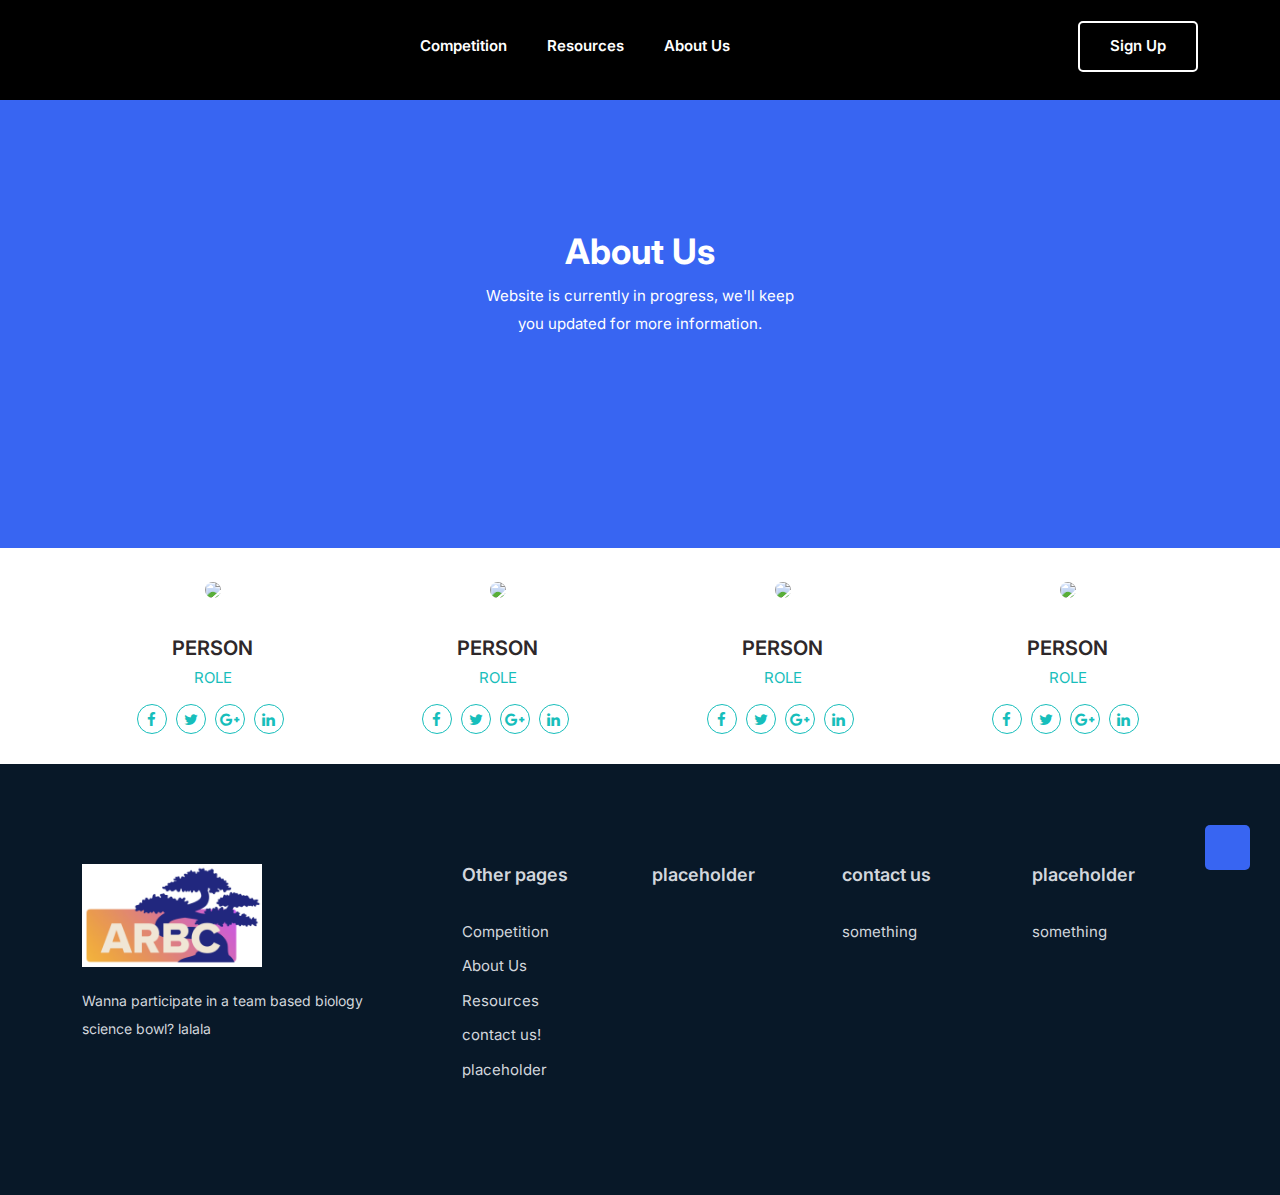
==== commit 7a802492: "yuh" ====
--- a/aboutus.html
+++ b/aboutus.html
@@ -44,9 +44,7 @@
                     <div class="nav-inner">
                         <!-- Navbar -->
                         <nav class="navbar navbar-expand-lg">
-                            <a class="navbar-brand" href="index.html">
-                                <img src="assets/images/logo/logo.png" width= "75" height="45" alt="" loading="lazy"/>
-                            </a>
+                          
                             
                             <div class="collapse navbar-collapse sub-menu-bar" id="navbarSupportedContent">
                                 <ul id="nav" class="navbar-nav ms-auto">
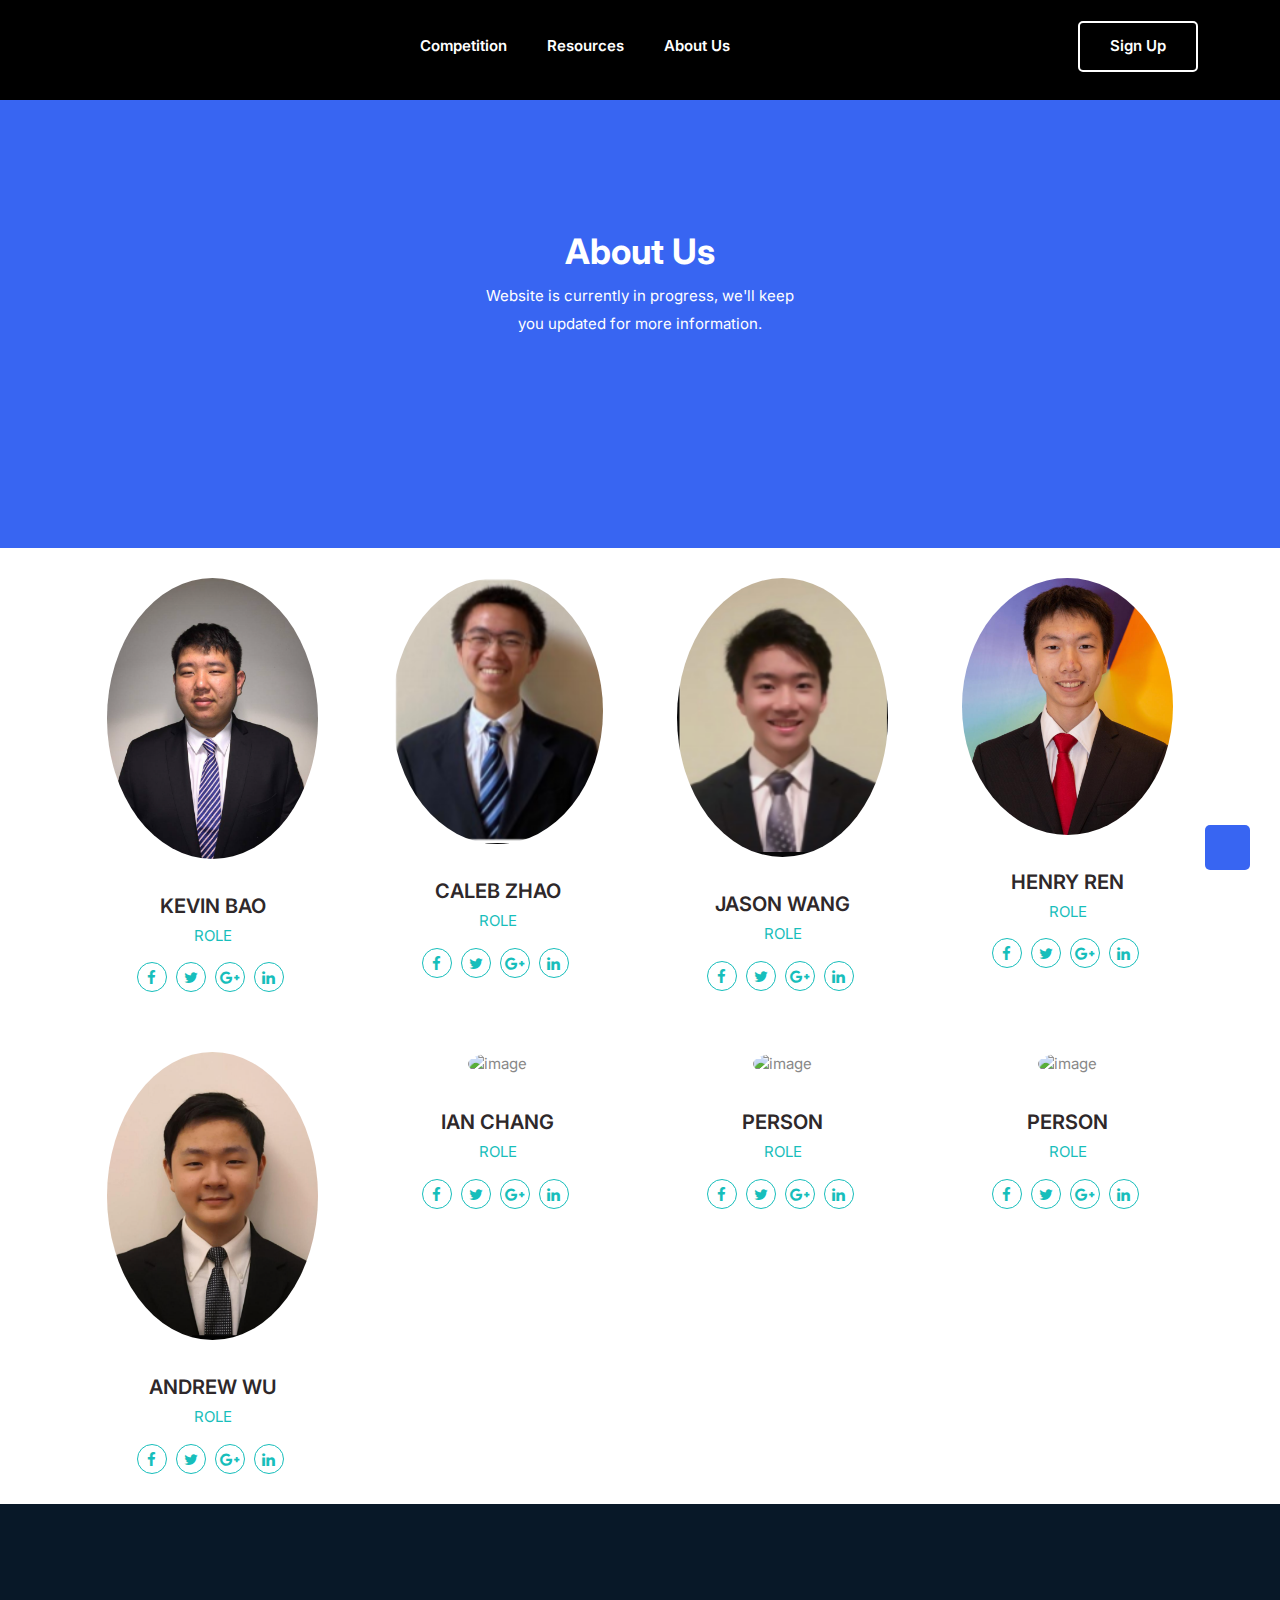
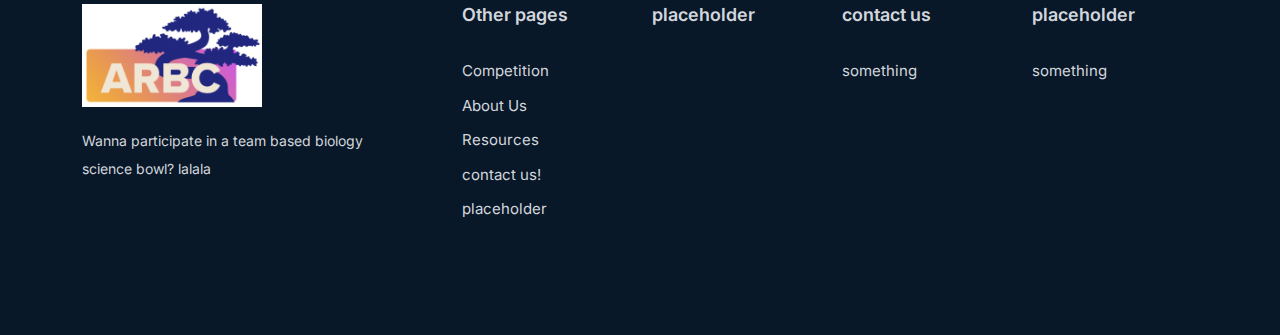
==== commit 2f705a11: "pics" ====
--- a/aboutus.html
+++ b/aboutus.html
@@ -118,9 +118,9 @@
 <div class="col-md-3 col-sm-6">
                 <div class="our-team">
                     <div class="pic">
-                        <img src="image1.jpg">
-                    </div>
-                    <h3 class="title">PERSON</h3>
+                        <img src= "assets/images/Kevin.png" alt="image">
+                    </div>
+                    <h3 class="title">Kevin Bao</h3>
                     <span class="post">ROLE</span>
 
                     <!--social icon-->
@@ -138,9 +138,9 @@
             <div class="col-md-3 col-sm-6">
                 <div class="our-team">
                     <div class="pic">
-                        <img src="image2.jpg">
-                    </div>
-                    <h3 class="title">PERSON</h3>
+                        <img src="assets/images/clab.png" alt="image">
+                    </div>
+                    <h3 class="title">Caleb Zhao</h3>
                     <span class="post">ROLE</span>
 
                      <!--social Icon-->
@@ -158,9 +158,9 @@
             <div class="col-md-3 col-sm-6">
                 <div class="our-team">
                     <div class="pic">
-                        <img src="image3.jpg">
-                    </div>
-                    <h3 class="title">PERSON</h3>
+                        <img src="assets/images/Jason.png" alt="image">
+                    </div>
+                    <h3 class="title">Jason Wang</h3>
                     <span class="post">ROLE</span>
                     
                      <!--social icon-->
@@ -178,9 +178,9 @@
             <div class="col-md-3 col-sm-6">
                 <div class="our-team">
                     <div class="pic">
-                        <img src="image4.jpg">
-                    </div>
-                    <h3 class="title">PERSON</h3>
+                        <img src="assets/images/Henry.png" alt="image">
+                    </div>
+                    <h3 class="title">Henry Ren</h3>
                     <span class="post">ROLE</span>
 
                      <!--social icon-->
@@ -196,7 +196,92 @@
         </div>
     </div>
 </body>
-
+ <div class="container">
+        <div class="row">
+            
+                <!-- team section-->
+             <!--1st member-->
+<div class="col-md-3 col-sm-6">
+                <div class="our-team">
+                    <div class="pic">
+                        <img src= "assets/images/Andrew.png" alt="image">
+                    </div>
+                    <h3 class="title">Andrew Wu</h3>
+                    <span class="post">ROLE</span>
+
+                    <!--social icon-->
+                         <ul class="social">
+               <li><a href="#" class="fa fa-facebook"></a></li>
+               <li><a href="#" class="fa fa-twitter"></a></li>
+               <li><a href="#" class="fa fa-google-plus"></a></li>
+               <li><a href="#" class="fa fa-linkedin"></a></li>
+        </ul>
+                </div>
+            </div>
+
+    <!--2nd member-->
+     
+            <div class="col-md-3 col-sm-6">
+                <div class="our-team">
+                    <div class="pic">
+                        <img src="assets/images/Ian3.png" alt="image">
+                    </div>
+                    <h3 class="title">Ian Chang</h3>
+                    <span class="post">ROLE</span>
+
+                     <!--social Icon-->
+                           <ul class="social">
+               <li><a href="#" class="fa fa-facebook"></a></li>
+               <li><a href="#" class="fa fa-twitter"></a></li>
+               <li><a href="#" class="fa fa-google-plus"></a></li>
+               <li><a href="#" class="fa fa-linkedin"></a></li>
+        </ul>
+                </div>
+            </div>
+
+    <!--3rd member-->
+    
+            <div class="col-md-3 col-sm-6">
+                <div class="our-team">
+                    <div class="pic">
+                        <img src="" alt="image">
+                    </div>
+                    <h3 class="title">PERSON</h3>
+                    <span class="post">ROLE</span>
+                    
+                     <!--social icon-->
+                         <ul class="social">
+               <li><a href="#" class="fa fa-facebook"></a></li>
+               <li><a href="#" class="fa fa-twitter"></a></li>
+               <li><a href="#" class="fa fa-google-plus"></a></li>
+               <li><a href="#" class="fa fa-linkedin"></a></li>
+        </ul>
+                </div>
+            </div>
+
+    <!--4th member-->
+
+            <div class="col-md-3 col-sm-6">
+                <div class="our-team">
+                    <div class="pic">
+                        <img src="" alt="image">
+                    </div>
+                    <h3 class="title">PERSON</h3>
+                    <span class="post">ROLE</span>
+
+                     <!--social icon-->
+                           <ul class="social">
+               <li><a href="#" class="fa fa-facebook"></a></li>
+               <li><a href="#" class="fa fa-twitter"></a></li>
+               <li><a href="#" class="fa fa-google-plus"></a></li>
+               <li><a href="#" class="fa fa-linkedin"></a></li>
+        </ul>
+                </div>
+            </div>
+
+        </div>
+    </div>
+</section>
     <!--Footer  -->
     <footer class="footer">
         <!-- Start Footer Top -->
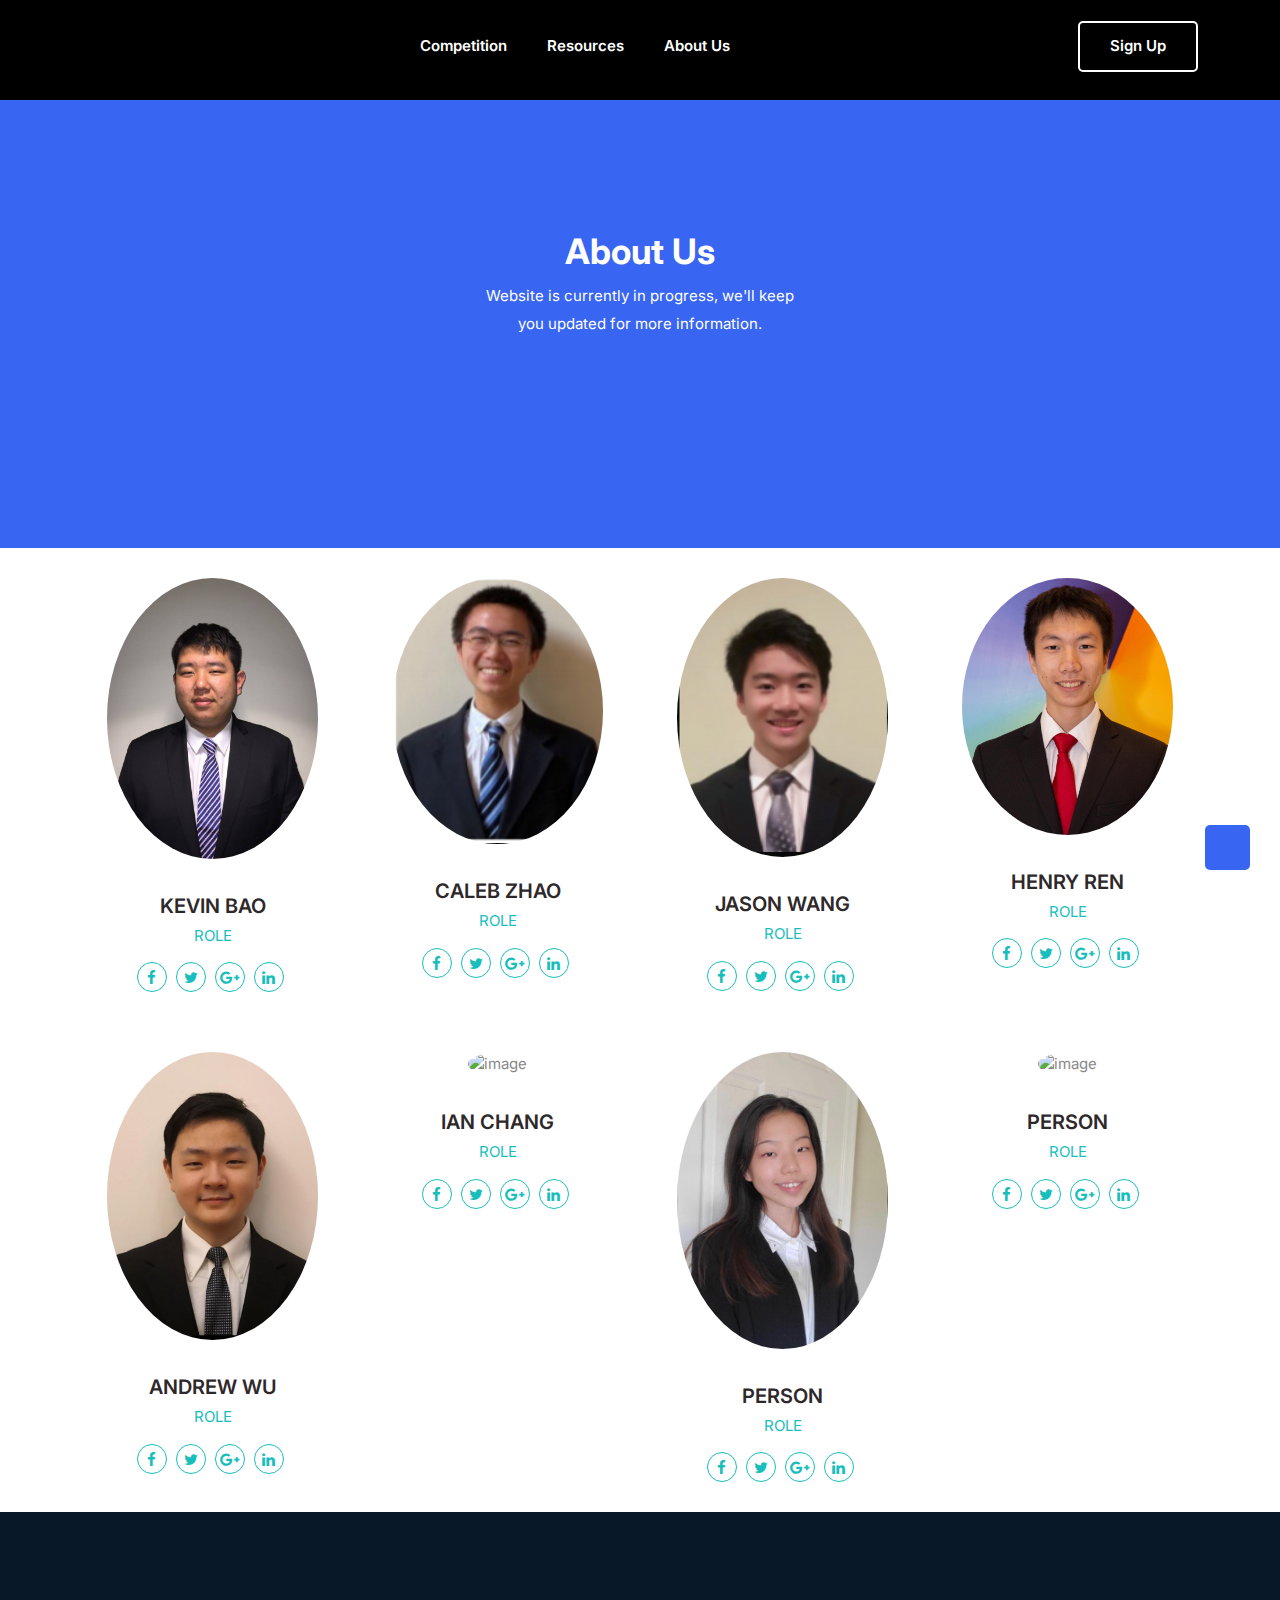
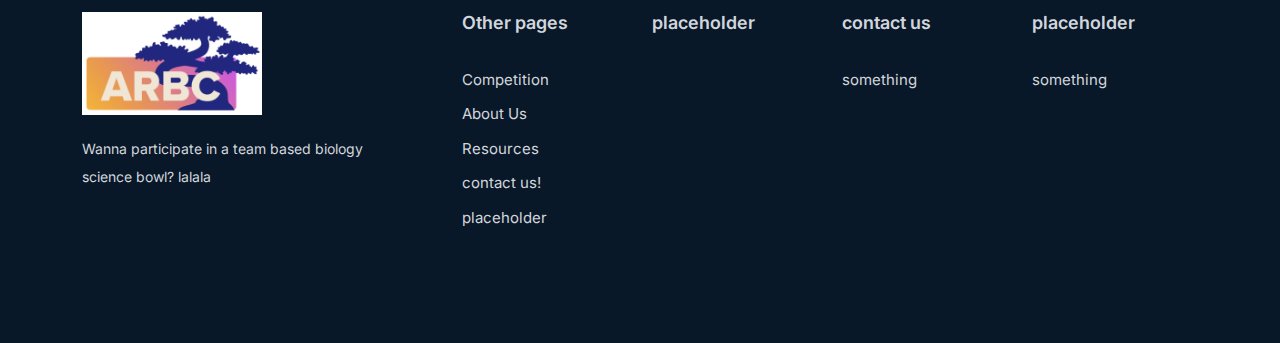
==== commit f0d323d3: "me :rolling_eyes:" ====
--- a/aboutus.html
+++ b/aboutus.html
@@ -244,7 +244,7 @@
             <div class="col-md-3 col-sm-6">
                 <div class="our-team">
                     <div class="pic">
-                        <img src="" alt="image">
+                        <img src="assets/images/Sheryl.png" alt="image">
                     </div>
                     <h3 class="title">PERSON</h3>
                     <span class="post">ROLE</span>
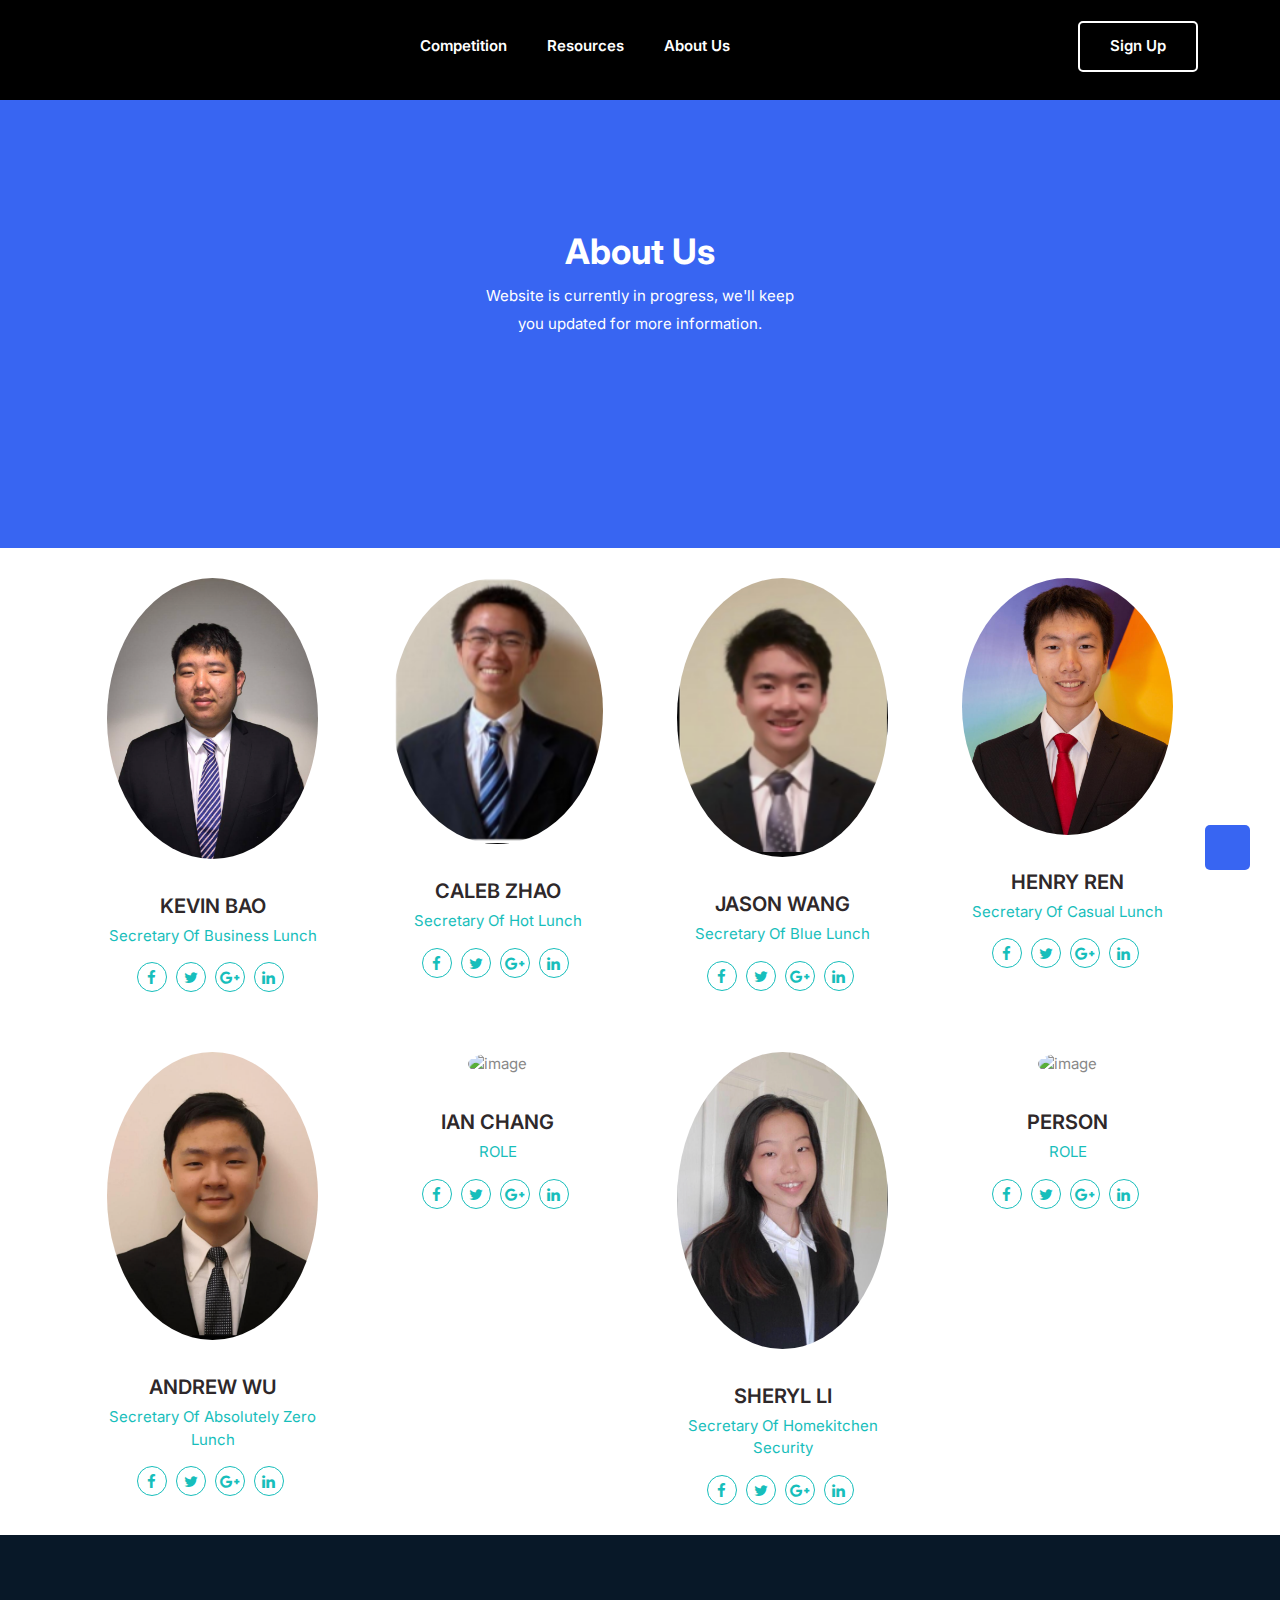
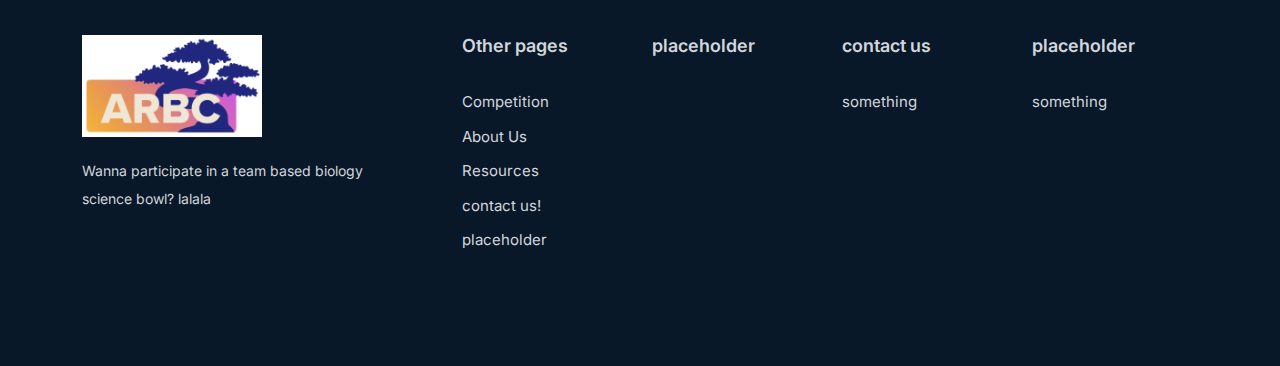
==== commit 179a4ee5: "roles" ====
--- a/aboutus.html
+++ b/aboutus.html
@@ -121,7 +121,7 @@
                         <img src= "assets/images/Kevin.png" alt="image">
                     </div>
                     <h3 class="title">Kevin Bao</h3>
-                    <span class="post">ROLE</span>
+                    <span class="post">Secretary of Business Lunch</span>
 
                     <!--social icon-->
                          <ul class="social">
@@ -141,7 +141,7 @@
                         <img src="assets/images/clab.png" alt="image">
                     </div>
                     <h3 class="title">Caleb Zhao</h3>
-                    <span class="post">ROLE</span>
+                    <span class="post">Secretary of Hot Lunch </span>
 
                      <!--social Icon-->
                            <ul class="social">
@@ -161,7 +161,7 @@
                         <img src="assets/images/Jason.png" alt="image">
                     </div>
                     <h3 class="title">Jason Wang</h3>
-                    <span class="post">ROLE</span>
+                    <span class="post">Secretary of Blue Lunch</span>
                     
                      <!--social icon-->
                          <ul class="social">
@@ -181,7 +181,7 @@
                         <img src="assets/images/Henry.png" alt="image">
                     </div>
                     <h3 class="title">Henry Ren</h3>
-                    <span class="post">ROLE</span>
+                    <span class="post">Secretary of Casual Lunch</span>
 
                      <!--social icon-->
                            <ul class="social">
@@ -207,7 +207,7 @@
                         <img src= "assets/images/Andrew.png" alt="image">
                     </div>
                     <h3 class="title">Andrew Wu</h3>
-                    <span class="post">ROLE</span>
+                    <span class="post">Secretary of Absolutely Zero Lunch</span>
 
                     <!--social icon-->
                          <ul class="social">
@@ -246,8 +246,8 @@
                     <div class="pic">
                         <img src="assets/images/Sheryl.png" alt="image">
                     </div>
-                    <h3 class="title">PERSON</h3>
-                    <span class="post">ROLE</span>
+                    <h3 class="title">Sheryl Li</h3>
+                    <span class="post">Secretary of Homekitchen Security</span>
                     
                      <!--social icon-->
                          <ul class="social">
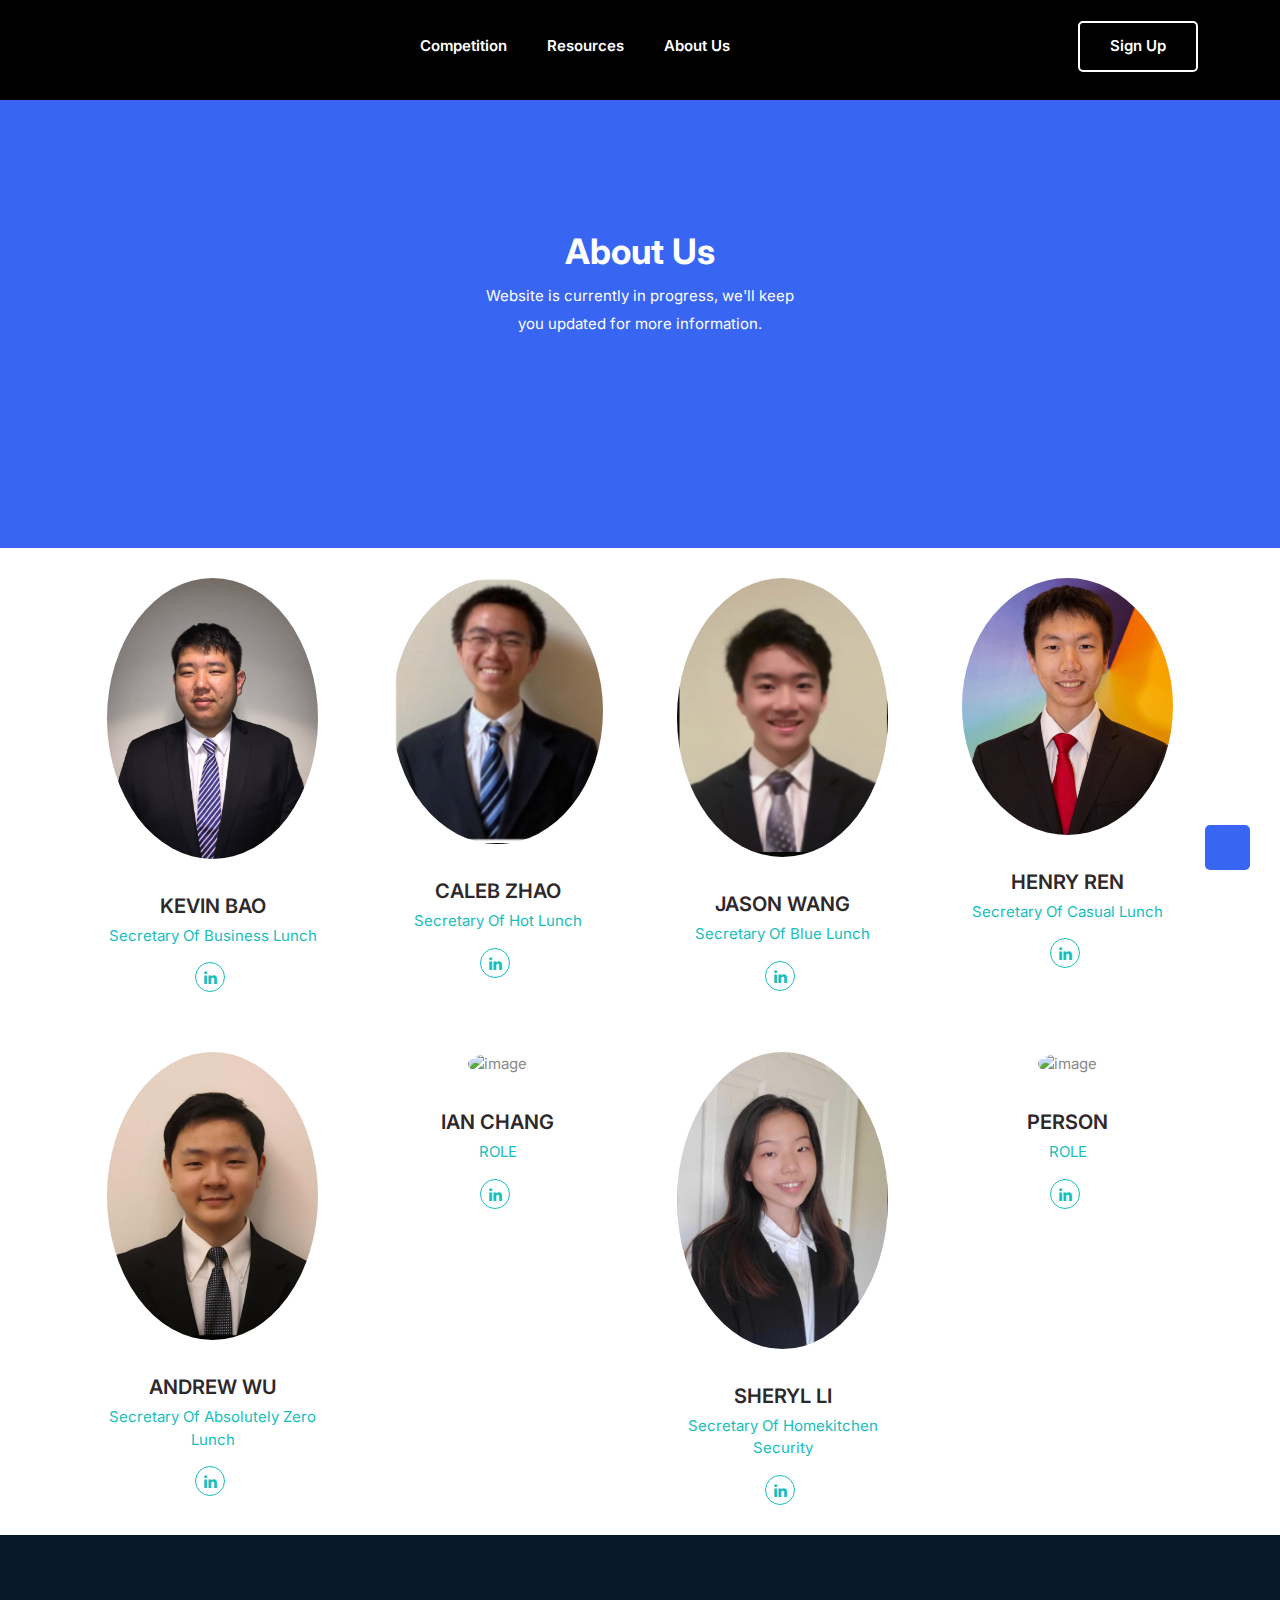
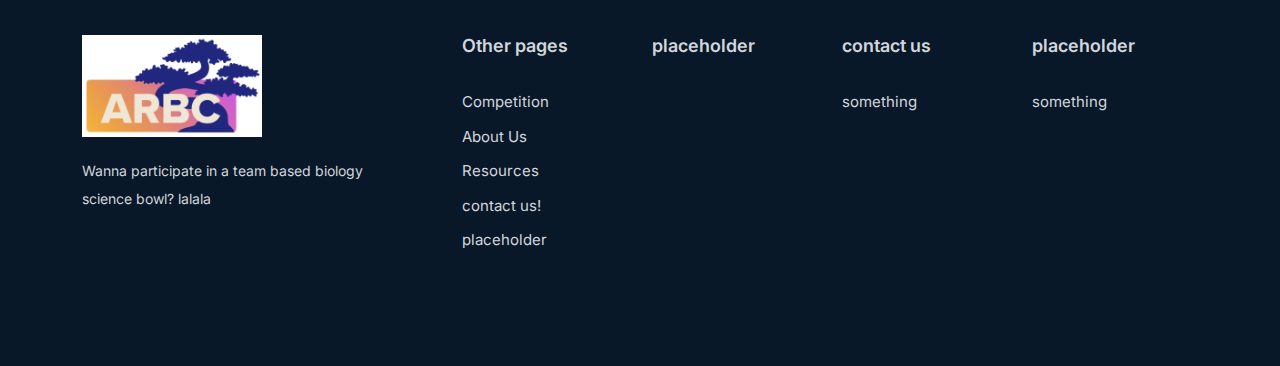
==== commit 35c212ef: "got rid of other icons" ====
--- a/aboutus.html
+++ b/aboutus.html
@@ -125,9 +125,7 @@
 
                     <!--social icon-->
                          <ul class="social">
-               <li><a href="#" class="fa fa-facebook"></a></li>
-               <li><a href="#" class="fa fa-twitter"></a></li>
-               <li><a href="#" class="fa fa-google-plus"></a></li>
+
                <li><a href="#" class="fa fa-linkedin"></a></li>
         </ul>
                 </div>
@@ -145,9 +143,7 @@
 
                      <!--social Icon-->
                            <ul class="social">
-               <li><a href="#" class="fa fa-facebook"></a></li>
-               <li><a href="#" class="fa fa-twitter"></a></li>
-               <li><a href="#" class="fa fa-google-plus"></a></li>
+
                <li><a href="#" class="fa fa-linkedin"></a></li>
         </ul>
                 </div>
@@ -165,9 +161,7 @@
                     
                      <!--social icon-->
                          <ul class="social">
-               <li><a href="#" class="fa fa-facebook"></a></li>
-               <li><a href="#" class="fa fa-twitter"></a></li>
-               <li><a href="#" class="fa fa-google-plus"></a></li>
+
                <li><a href="#" class="fa fa-linkedin"></a></li>
         </ul>
                 </div>
@@ -185,9 +179,7 @@
 
                      <!--social icon-->
                            <ul class="social">
-               <li><a href="#" class="fa fa-facebook"></a></li>
-               <li><a href="#" class="fa fa-twitter"></a></li>
-               <li><a href="#" class="fa fa-google-plus"></a></li>
+
                <li><a href="#" class="fa fa-linkedin"></a></li>
         </ul>
                 </div>
@@ -211,9 +203,7 @@
 
                     <!--social icon-->
                          <ul class="social">
-               <li><a href="#" class="fa fa-facebook"></a></li>
-               <li><a href="#" class="fa fa-twitter"></a></li>
-               <li><a href="#" class="fa fa-google-plus"></a></li>
+ 
                <li><a href="#" class="fa fa-linkedin"></a></li>
         </ul>
                 </div>
@@ -231,9 +221,7 @@
 
                      <!--social Icon-->
                            <ul class="social">
-               <li><a href="#" class="fa fa-facebook"></a></li>
-               <li><a href="#" class="fa fa-twitter"></a></li>
-               <li><a href="#" class="fa fa-google-plus"></a></li>
+
                <li><a href="#" class="fa fa-linkedin"></a></li>
         </ul>
                 </div>
@@ -251,9 +239,7 @@
                     
                      <!--social icon-->
                          <ul class="social">
-               <li><a href="#" class="fa fa-facebook"></a></li>
-               <li><a href="#" class="fa fa-twitter"></a></li>
-               <li><a href="#" class="fa fa-google-plus"></a></li>
+
                <li><a href="#" class="fa fa-linkedin"></a></li>
         </ul>
                 </div>
@@ -271,9 +257,7 @@
 
                      <!--social icon-->
                            <ul class="social">
-               <li><a href="#" class="fa fa-facebook"></a></li>
-               <li><a href="#" class="fa fa-twitter"></a></li>
-               <li><a href="#" class="fa fa-google-plus"></a></li>
+
                <li><a href="#" class="fa fa-linkedin"></a></li>
         </ul>
                 </div>
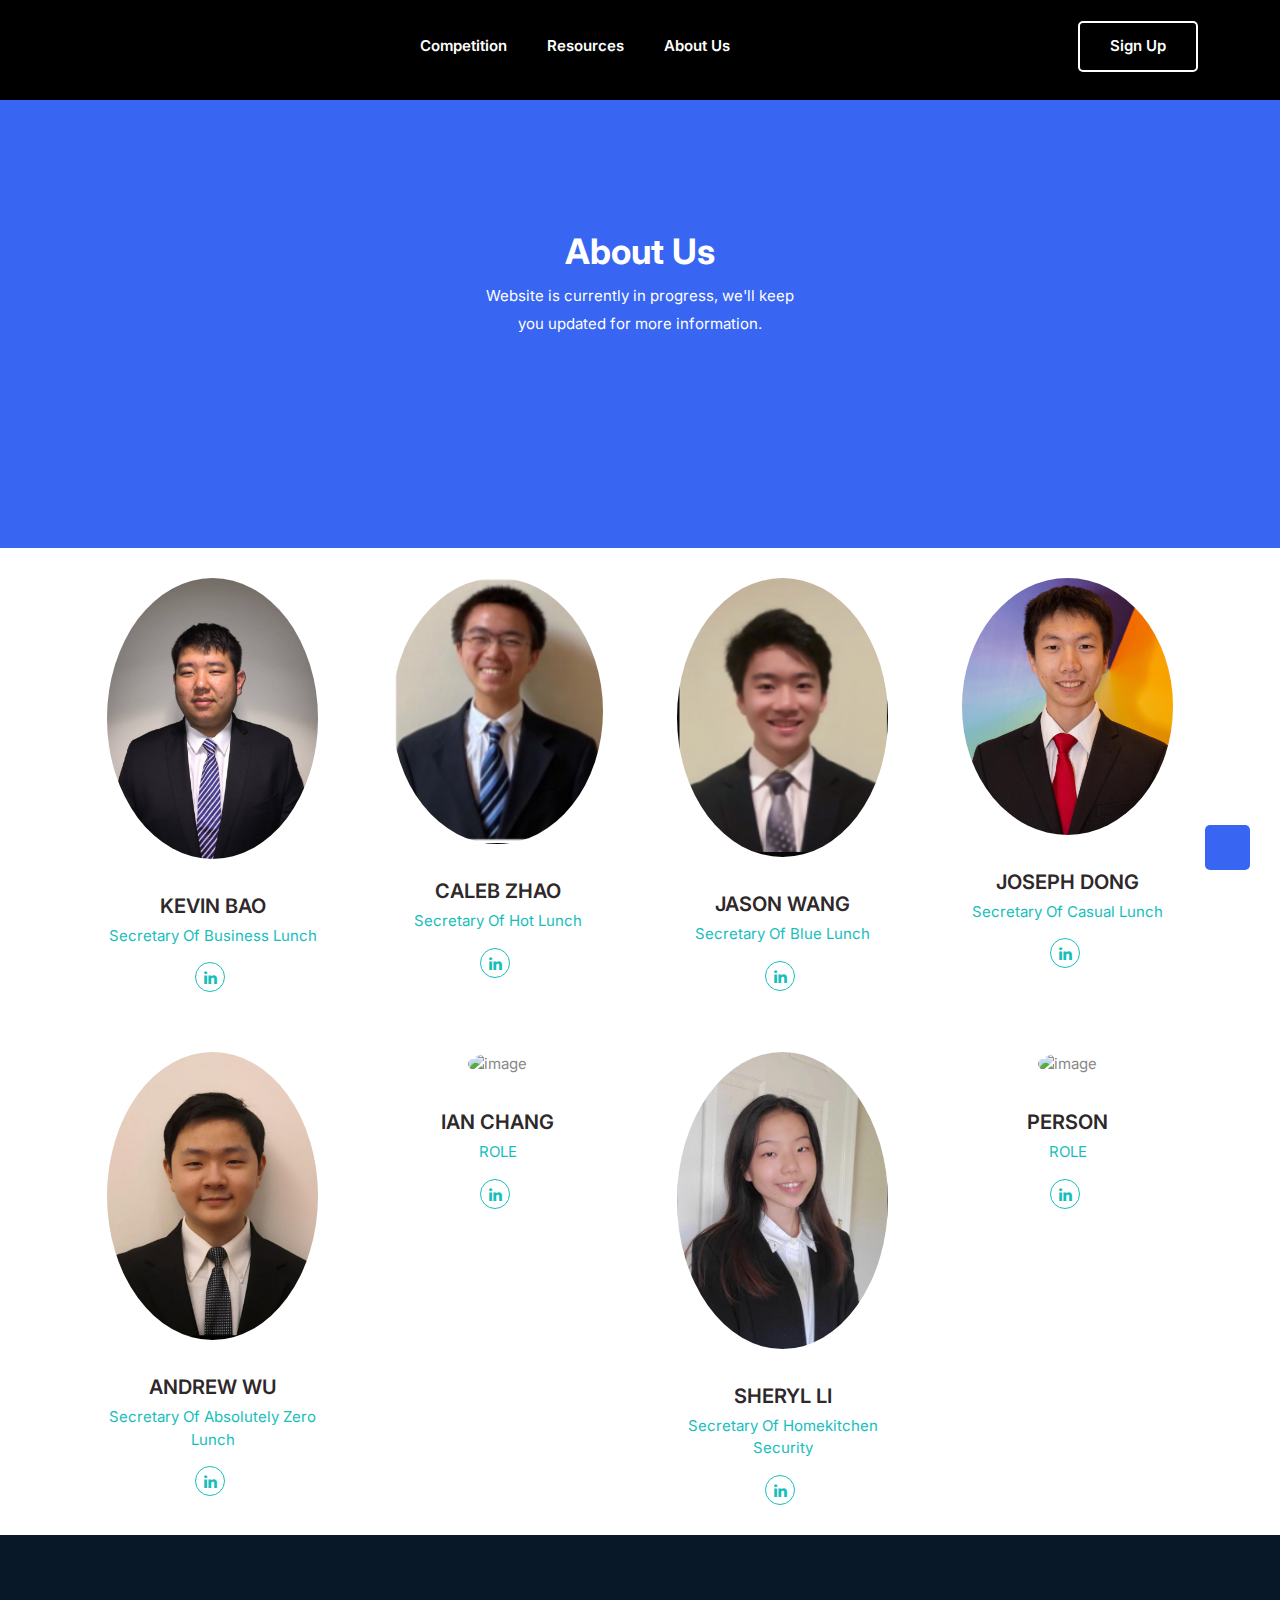
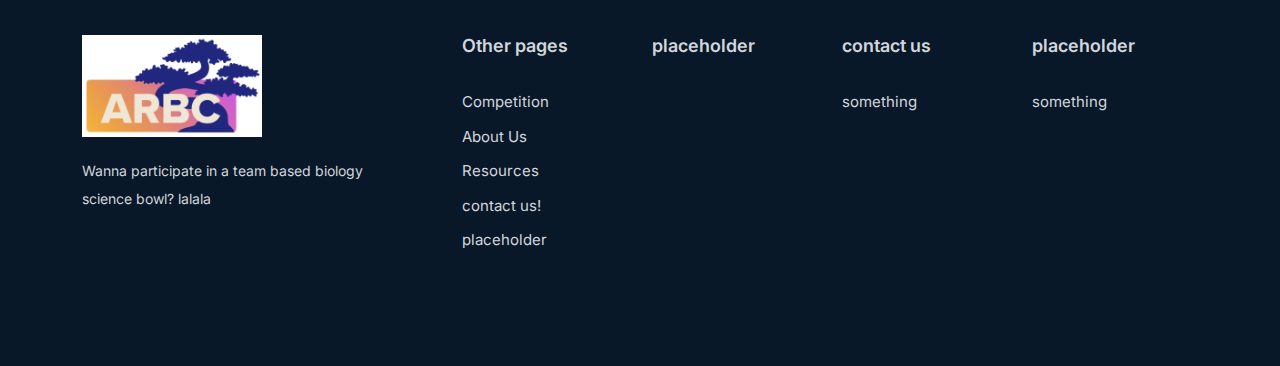
==== commit 1568f4b0: "joseph dongggngnggn" ====
--- a/aboutus.html
+++ b/aboutus.html
@@ -174,7 +174,7 @@
                     <div class="pic">
                         <img src="assets/images/Henry.png" alt="image">
                     </div>
-                    <h3 class="title">Henry Ren</h3>
+                    <h3 class="title">Joseph Dong</h3>
                     <span class="post">Secretary of Casual Lunch</span>
 
                      <!--social icon-->
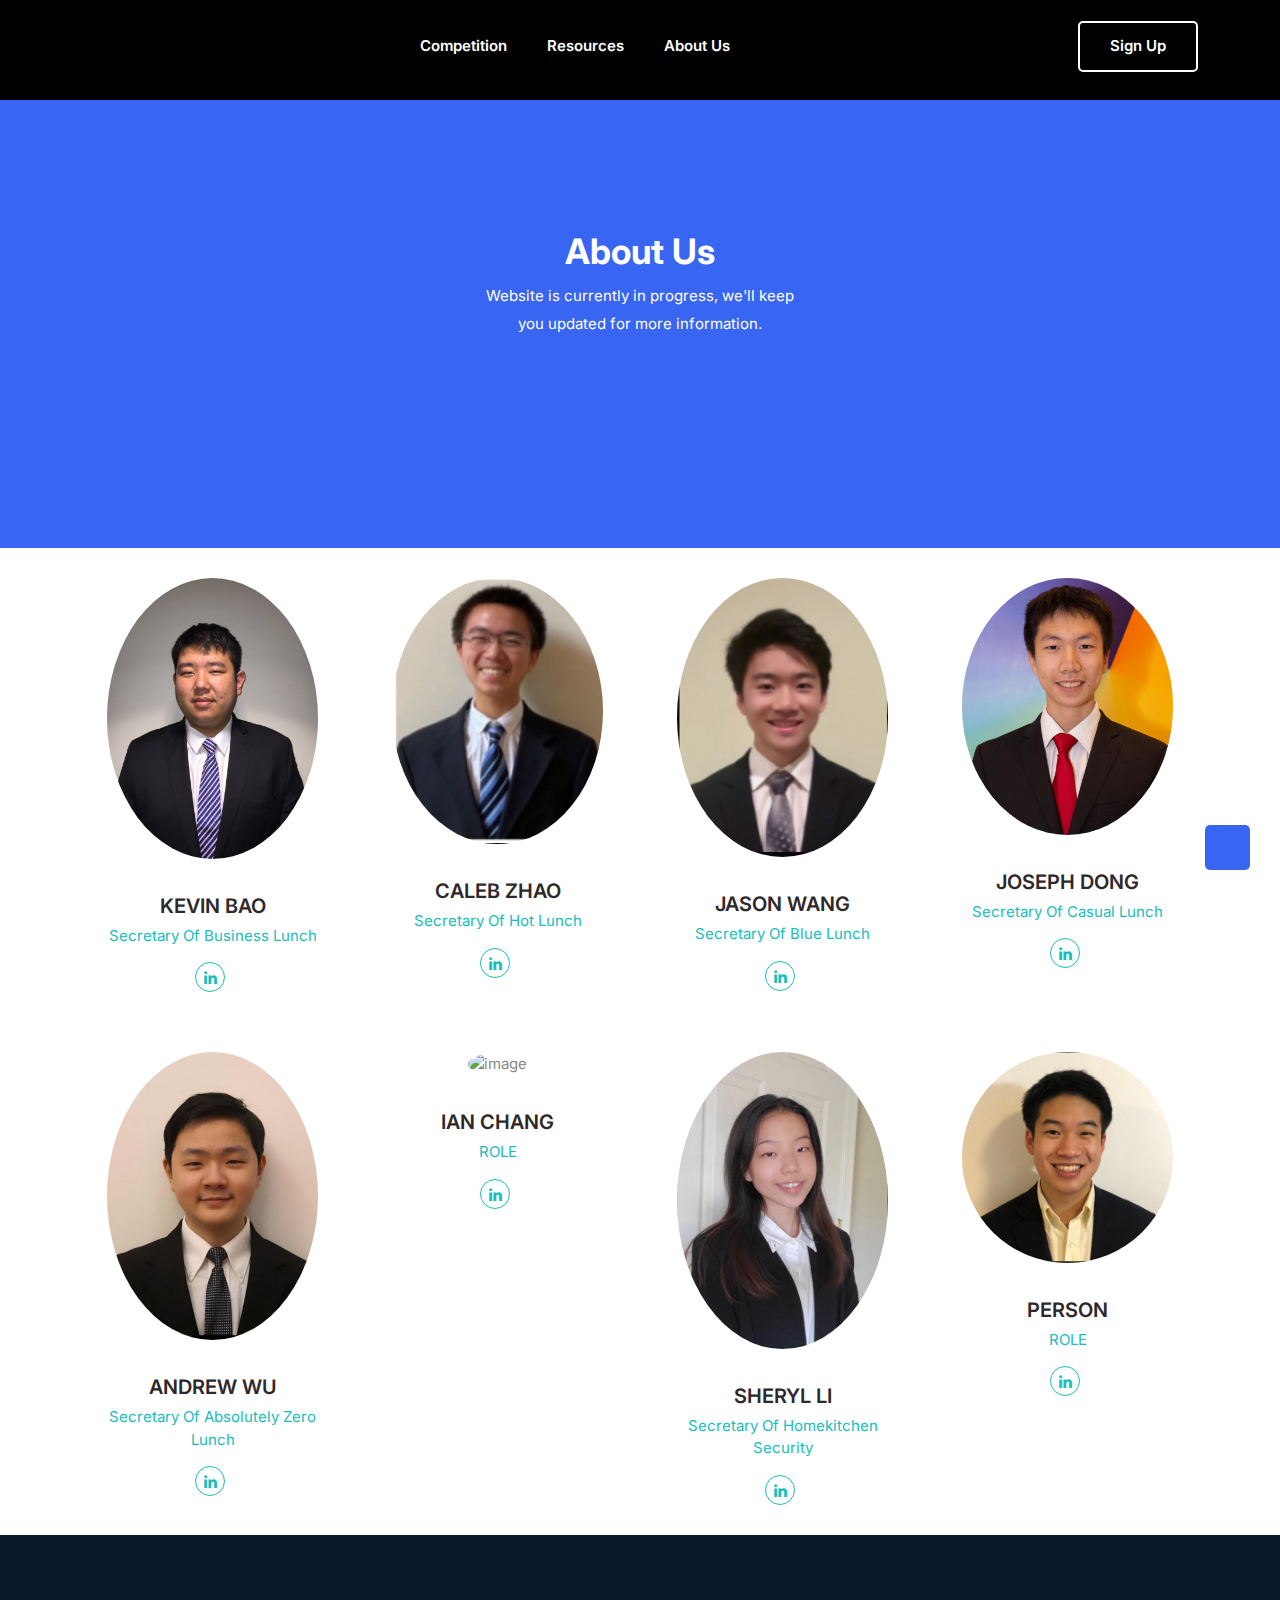
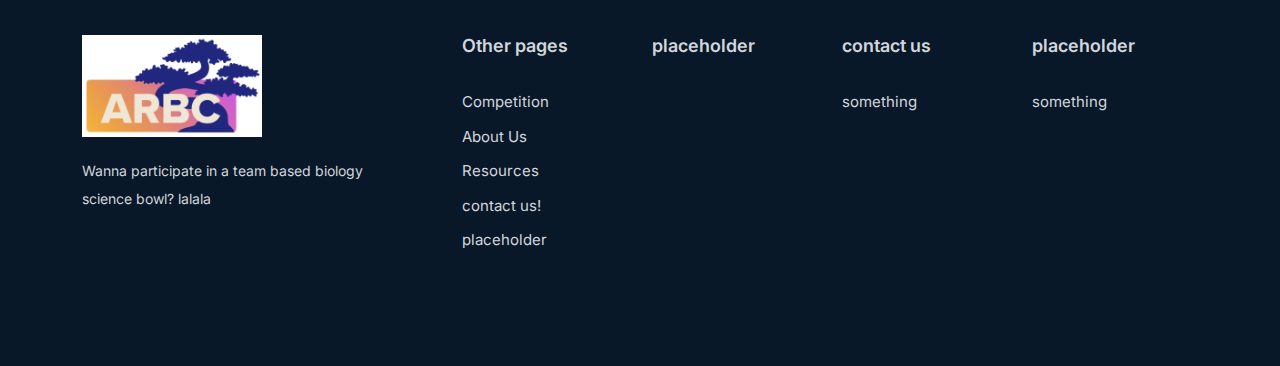
==== commit 9309c967: "henry" ====
--- a/aboutus.html
+++ b/aboutus.html
@@ -250,7 +250,7 @@
             <div class="col-md-3 col-sm-6">
                 <div class="our-team">
                     <div class="pic">
-                        <img src="" alt="image">
+                        <img src="assets/images/Actually henry.png" alt="image">
                     </div>
                     <h3 class="title">PERSON</h3>
                     <span class="post">ROLE</span>
